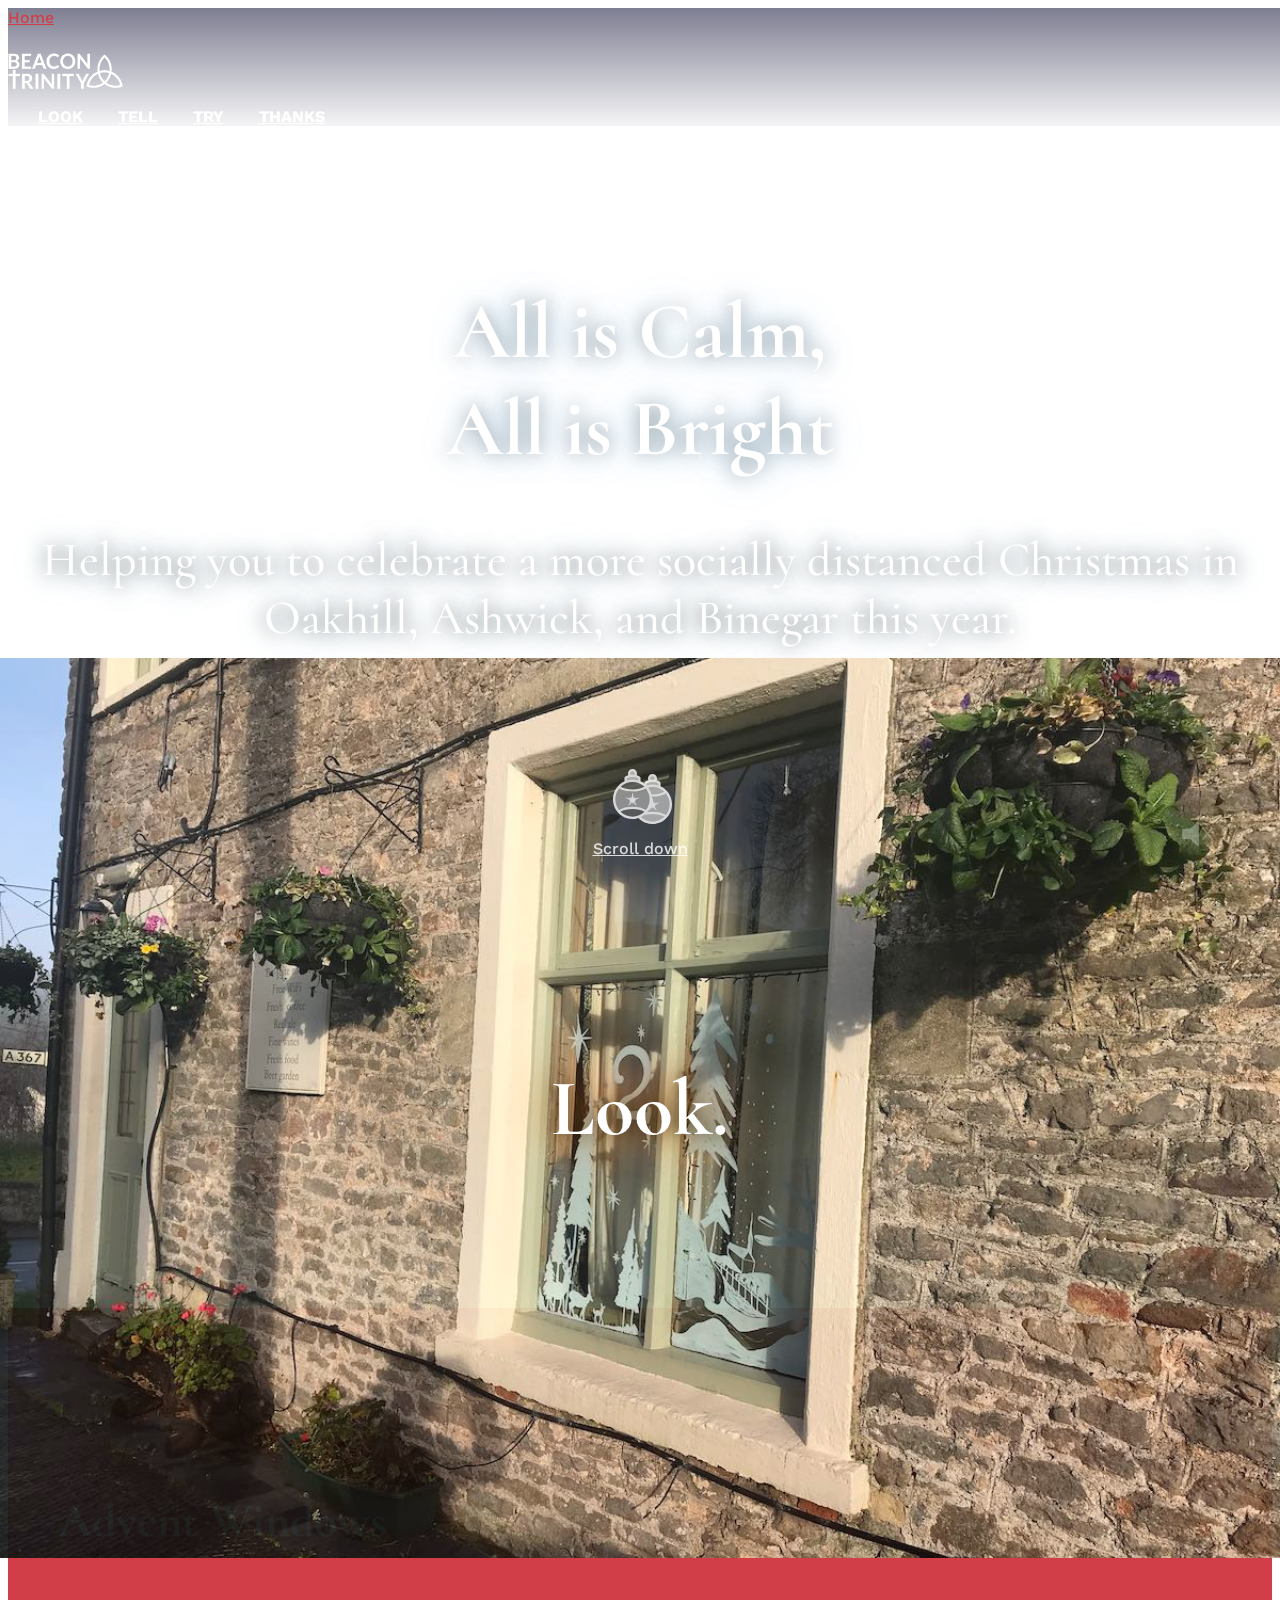
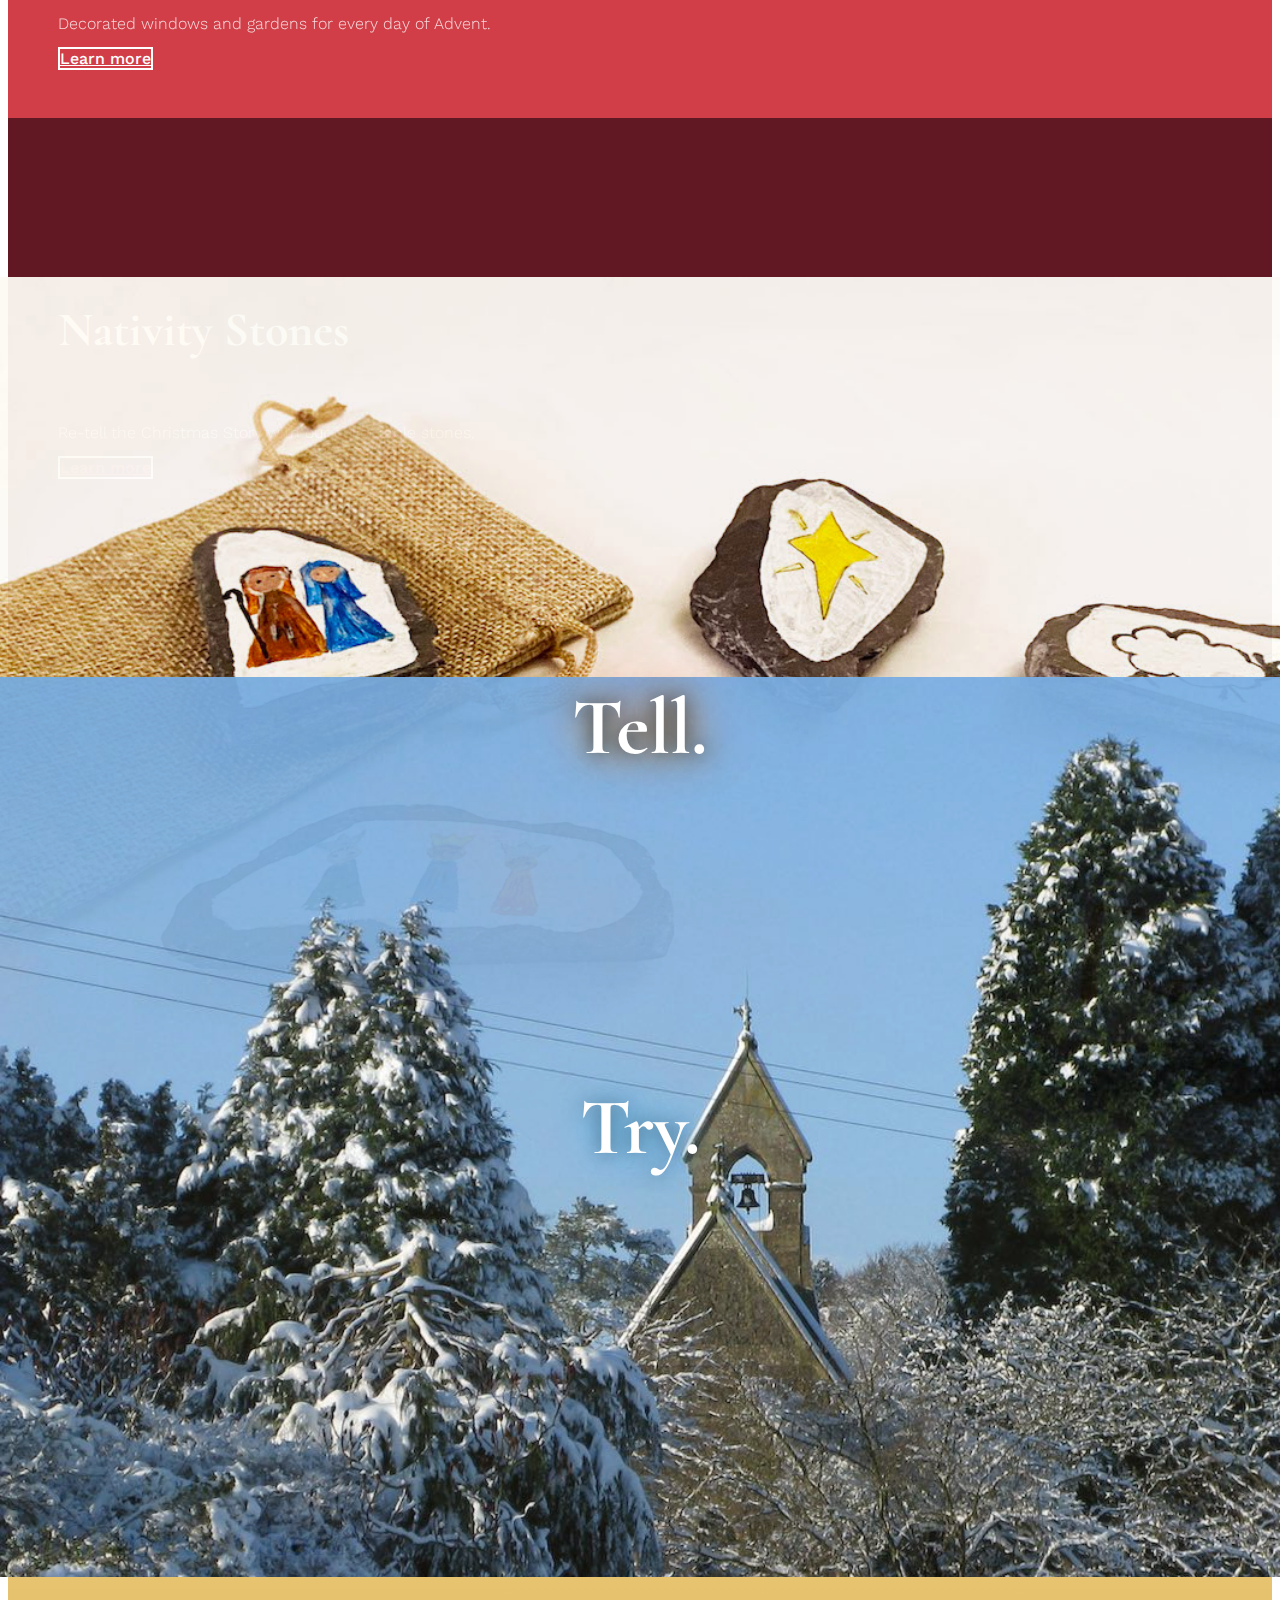
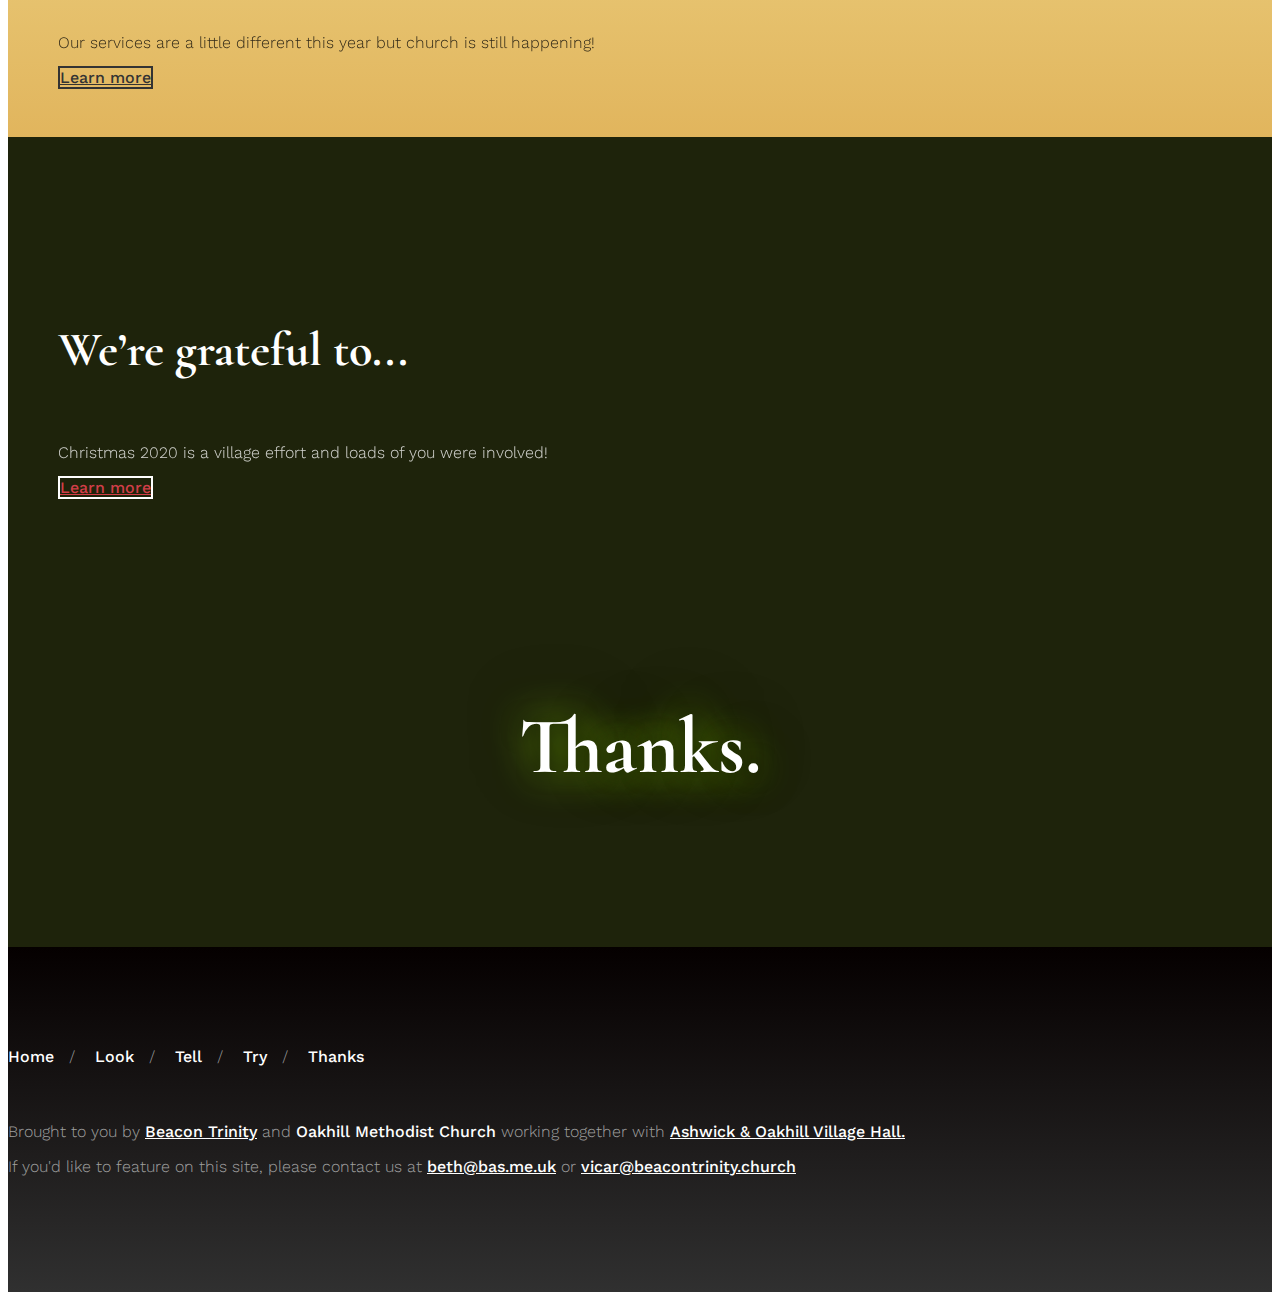
==== index.html @ f8e77109 "+ Add window 19" ====
<!DOCTYPE html>
<html>
<head>
<meta content='text/html; charset=UTF-8' http-equiv='Content-Type'>
<title>Oakhill Christmas</title>
<meta name="csrf-param" content="authenticity_token" />
<meta name="csrf-token" content="uAP+FHzEUBoNKn9sTWsViqZw1AI9IHbjHHja+MLQFDYduRTwlJ7bS8K7dOhGo9kpBgP/d7QxayOx9jPuuKrmFQ==" />

<link rel="shortcut icon" href="assets/favicon.ico">
<link rel="stylesheet" href="https://cdn.jsdelivr.net/npm/bootstrap@4.5.3/dist/css/bootstrap.min.css" integrity="sha384-TX8t27EcRE3e/ihU7zmQxVncDAy5uIKz4rEkgIXeMed4M0jlfIDPvg6uqKI2xXr2" crossorigin="anonymous">
<link rel="preconnect" href="https://fonts.gstatic.com">
<link href="https://fonts.googleapis.com/css2?family=Cormorant:wght@500;700" rel="stylesheet">
<link href="https://fonts.googleapis.com/css2?family=Work+Sans:wght@300;400;500;700" rel="stylesheet">
<meta name="viewport" content="width=device-width, initial-scale=1">
<link rel="stylesheet" media="all" href="assets/application.debug-95620c371dcebfc800fbf1a7ec0cdcf820e0d14f76e5cc3f74cae04fe5082d86.css" data-turbolinks-track="reload" />
<script src="packs/js/application-1e810f1179e7f2b15173.js" data-turbolinks-track="reload"></script>
</head>
<body class='d-flex flex-column'>
<header>
<div class='container'>
<nav class='navbar'>
<a class="home text-hide" href="index.html">Home</a>
<a class="" href="pages/look.html">Look</a>
<a class="" href="pages/tell.html">Tell</a>
<a class="" href="pages/try.html">Try</a>
<a class="" href="pages/thanks.html">Thanks</a>
</nav>
</div>
</header>
<main>
<div class='home'>
<div class='hero'>
<div class='video-wrapper'>
<video playsinline="playsinline" autoplay="autoplay" muted="muted" loop="loop">
<source src="assets/christmas.mp4" type="video/mp4">
</video>
</div>
<div class='icon-sound-toggle'></div>
<div class='container'>
<div class='content'>
<h1>All is Calm,<br/>All is Bright</h1>
<h2>Helping you to celebrate a more socially distanced Christmas in Oakhill, Ashwick, and Binegar this year.</h2>
</div>
</div>
<a class='icon-scroll-down' href='index.html#more'>Scroll down</a>
</div>
<section class='look' id='more'>
<div class='row'>
<div class='col-md-6 impact'>
<h1>Look.</h1>
</div>
<div class='col-md-6 info'>
<h4>Advent Windows</h4>
<p>
Decorated windows and gardens for every day of Advent.
</p>
<a class='btn btn-primary' href='pages/look.html'>Learn more</a>
</div>
</div>
</section>
<section class='tell'>
<div class='row'>
<div class='col-md-6 info'>
<h4>Nativity Stones</h4>
<p>
Re-tell the Christmas Story with our collectable stones.
</p>
<a class='btn btn-primary' href='pages/tell.html'>Learn more</a>
</div>
<div class='col-md-6 impact'>
<h1>Tell.</h1>
</div>
</div>
</section>
<section class='try'>
<div class='row'>
<div class='col-md-6 impact'>
<h1>Try.</h1>
</div>
<div class='col-md-6 info'>
<h4>Come to Church</h4>
<p>
Our services are a little different this year but church is still happening!
</p>
<a class='btn btn-primary' href='pages/try.html'>Learn more</a>
</div>
</div>
</section>
<section class='thanks'>
<div class='row'>
<div class='col-md-6 info'>
<h4>We’re grateful to...</h4>
<p>
Christmas 2020 is a village effort and loads of you were involved!
</p>
<a class='btn btn-primary' href='pages/thanks.html'>Learn more</a>
</div>
<div class='col-md-6 impact'>
<h1>Thanks.</h1>
</div>
</div>
</section>
</div>

</main>
<footer>
<div class='container'>
<ul>
<li><a href="index.html">Home</a></li>
<li><a href="pages/look.html">Look</a></li>
<li><a href="pages/tell.html">Tell</a></li>
<li><a href="pages/try.html">Try</a></li>
<li><a href="pages/thanks.html">Thanks</a></li>
</ul>
<p>
Brought to you by
<a href='https://www.beacontrinity.church/' target='_blank'>Beacon Trinity</a>
and
<strong>Oakhill Methodist Church</strong>
working together with
<a href='https://www.ashwickparish.org/amenities/ashwick-oakhill-village-hall/' target='_blank'>Ashwick &amp; Oakhill Village Hall.</a>
</p>
<p>
If you'd like to feature on this site, please contact us at
<a href='mailto:beth@bas.me.uk'>beth@bas.me.uk</a>
or
<a href='mailto:vicar@beacontrinity.church'>vicar@beacontrinity.church</a>
</p>
</div>
</footer>
</body>
</html>
---- assets/application.debug-95620c371dcebfc800fbf1a7ec0cdcf820e0d14f76e5cc3f74cae04fe5082d86.css ----
/* line 1, app/assets/stylesheets/components/footer.scss */
body > footer {
  background: linear-gradient(to bottom, #050000, #303030);
  padding: 100px 0;
}

/* line 5, app/assets/stylesheets/components/footer.scss */
body > footer p {
  color: #a0a0a0;
}

/* line 9, app/assets/stylesheets/components/footer.scss */
body > footer a,
body > footer strong {
  color: #fff;
  font-weight: 500;
}

/* line 14, app/assets/stylesheets/components/footer.scss */
body > footer a {
  transition: all 0.3s;
  padding-bottom: 2px;
  border-bottom: 2px solid transparent;
}

/* line 19, app/assets/stylesheets/components/footer.scss */
body > footer a:hover {
  color: #d13e48;
  text-decoration: none;
  border-bottom: 2px solid #d13e48;
}

/* line 26, app/assets/stylesheets/components/footer.scss */
body > footer ul {
  list-style-type: none;
  margin: 0 0 3em 0;
  padding: 0;
}

/* line 30, app/assets/stylesheets/components/footer.scss */
body > footer ul li {
  margin-bottom: 0.5em;
  display: inline-block;
}

/* line 34, app/assets/stylesheets/components/footer.scss */
body > footer ul li:after {
  content: "/";
  padding: 0 15px;
  color: #999;
}

@media only screen and (max-width: 480px) {
  /* line 34, app/assets/stylesheets/components/footer.scss */
  body > footer ul li:after {
    padding-right: 10px;
  }
}

/* line 42, app/assets/stylesheets/components/footer.scss */
body > footer ul li:last-child:after {
  display: none;
}

/* line 46, app/assets/stylesheets/components/footer.scss */
body > footer ul a {
  text-decoration: none;
}
/* line 1, app/assets/stylesheets/components/header.scss */
body > header {
  background: linear-gradient(to bottom, rgba(0, 0, 40, 0.5), rgba(0, 0, 40, 0.04));
  position: fixed;
  width: 100%;
  z-index: 10;
  box-shadow: 0 0 18px -5px rgba(255, 255, 255, 0.4);
}

/* line 8, app/assets/stylesheets/components/header.scss */
body > header .navbar {
  justify-content: flex-end;
}

/* line 11, app/assets/stylesheets/components/header.scss */
body > header .navbar .home {
  position: relative;
  width: 330px;
  height: 80px;
  margin-right: auto;
  background: url(icon_oakhillmethodist-43dc48744e11cd020ca4bc5d33fd8fbf3ee0c65a6393730b278d8ad0dd8c7bb1.svg) 150px 26px no-repeat;
  background-size: 100px;
}

/* line 19, app/assets/stylesheets/components/header.scss */
body > header .navbar .home:after {
  content: "";
  display: block;
  width: 150px;
  height: 80px;
  background: url(beaconlogo-e38c79e19890d33f6c426a3efb6bc62dceaf33c90a90537043b60886504a97bd.png) 0 20px no-repeat;
  background-size: 115px;
}

/* line 29, app/assets/stylesheets/components/header.scss */
body > header .navbar a:not(:first-child) {
  color: #fff;
  margin-left: 30px;
  font-weight: bold;
  text-transform: uppercase;
  padding-bottom: 5px;
  border-bottom: 5px solid transparent;
}

/* line 37, app/assets/stylesheets/components/header.scss */
body > header .navbar a:not(:first-child):hover {
  border-bottom: 5px solid rgba(255, 255, 255, 0.5);
}

/* line 41, app/assets/stylesheets/components/header.scss */
body > header .navbar a.active:not(:first-child) {
  border-bottom: 5px solid #fff;
}

@media only screen and (max-width: 900px) {
  /* line 48, app/assets/stylesheets/components/header.scss */
  body > header .navbar {
    max-width: 500px;
    margin: 0 auto;
    justify-content: space-between;
    padding-bottom: 0;
  }
  /* line 53, app/assets/stylesheets/components/header.scss */
  body > header .navbar .home {
    height: 33px;
    width: 100%;
    background-size: 80px;
    background-position: 100% 0;
    overflow: hidden;
  }
  /* line 60, app/assets/stylesheets/components/header.scss */
  body > header .navbar .home:after {
    background-position: 0 0;
    background-size: 80px;
    height: 80px;
  }
  /* line 66, app/assets/stylesheets/components/header.scss */
  body > header .navbar a:not(:first-child) {
    margin: 0;
  }
}
/* line 1, app/assets/stylesheets/fonts.scss */
body {
  font-family: 'Work Sans', sans-serif;
  font-weight: 300;
}

/* line 6, app/assets/stylesheets/fonts.scss */
h1, h2 {
  font-family: 'Cormorant', serif;
}

/* line 9, app/assets/stylesheets/fonts.scss */
h1 {
  font-weight: 700;
}

/* line 12, app/assets/stylesheets/fonts.scss */
h2 {
  font-weight: 500;
}

/* line 16, app/assets/stylesheets/fonts.scss */
.intro {
  font-family: 'Cormorant', serif;
}
/* line 2, app/assets/stylesheets/home.scss */
.home .hero {
  position: relative;
  width: 100%;
  height: 100vh;
  background-size: cover;
  overflow: hidden;
  display: flex;
  align-items: center;
  justify-content: center;
}

/* line 9, app/assets/stylesheets/home.scss */
.home .hero .video-wrapper {
  position: absolute;
  top: -50%;
  left: -50%;
  width: 200%;
  height: 200%;
}

/* line 17, app/assets/stylesheets/home.scss */
.home .hero video {
  position: absolute;
  top: 0;
  bottom: 0;
  right: 0;
  left: 0;
  margin: auto;
  min-height: 50%;
  min-width: 50%;
}

/* line 28, app/assets/stylesheets/home.scss */
.home .hero .icon-sound-toggle {
  position: absolute;
  background: url(mute-5364257e67708235a60851506d0bcd4e90c3517e6573437192e24908f490df92.svg) center center no-repeat;
  background-size: 35px;
  bottom: 50px;
  right: 50px;
  width: 50px;
  height: 50px;
  z-index: 1;
  cursor: pointer;
  opacity: 0.3;
  transition: all 0.3s;
}

/* line 42, app/assets/stylesheets/home.scss */
.home .hero .icon-sound-toggle:hover {
  opacity: 1;
}

@media only screen and (max-width: 900px) {
  /* line 28, app/assets/stylesheets/home.scss */
  .home .hero .icon-sound-toggle {
    bottom: 20px;
    right: 20px;
  }
}

/* line 51, app/assets/stylesheets/home.scss */
.home .hero .icon-sound-toggle.toggled {
  background-image: url(unmute-4823989c4f6d94ce5e6e7224c97d3f8c1c29c42629deff370bf113ebb94c9598.svg);
}

/* line 56, app/assets/stylesheets/home.scss */
.home .hero h1 {
  text-shadow: 0 0 20px rgba(0, 0, 0, 0.4), 0 0 40px rgba(0, 170, 255, 0.3), 0 -5px 50px rgba(255, 255, 255, 0.4);
}

/* line 60, app/assets/stylesheets/home.scss */
.home .hero h2 {
  opacity: 0.8;
  text-shadow: 0 0 20px rgba(0, 0, 0, 0.8), 0 0 40px rgba(0, 204, 255, 0.3), 0 -5px 50px rgba(255, 255, 255, 0.7);
}

/* line 69, app/assets/stylesheets/home.scss */
.home .hero .content {
  text-align: center;
  color: #fff;
}

/* line 74, app/assets/stylesheets/home.scss */
.home .hero .content {
  position: relative;
  z-index: 1;
}

/* line 83, app/assets/stylesheets/home.scss */
.home section .row {
  margin: 0;
}

/* line 87, app/assets/stylesheets/home.scss */
.home section .info {
  padding: 50px;
  padding-top: 120px;
}

/* line 91, app/assets/stylesheets/home.scss */
.home section .info h4 {
  font-family: 'Cormorant', serif;
  font-size: 3em;
}

/* line 95, app/assets/stylesheets/home.scss */
.home section .info h4 + p {
  opacity: 0.8;
}

/* line 99, app/assets/stylesheets/home.scss */
.home section .info .btn.btn-primary {
  background: 0;
  border-radius: 0;
}

/* line 105, app/assets/stylesheets/home.scss */
.home section .impact {
  display: flex;
  align-items: center;
  justify-content: center;
  min-height: 400px;
  overflow: hidden;
}

/* line 111, app/assets/stylesheets/home.scss */
.home section .impact h1 {
  text-align: center;
  font-size: 5em;
  color: #fff;
}

/* line 119, app/assets/stylesheets/home.scss */
.home section .impact:after {
  content: "";
  position: absolute;
  width: 100%;
  height: 100%;
  z-index: 0;
  transition: all 0.3s;
  opacity: 0.95;
}

/* line 129, app/assets/stylesheets/home.scss */
.home section .impact h1 {
  z-index: 1;
}

/* line 134, app/assets/stylesheets/home.scss */
.home section .impact:hover:after {
  opacity: 1;
  transform: scale(1.1);
}

/* line 143, app/assets/stylesheets/home.scss */
.home section.look .impact h1 {
  position: relative;
  padding: 3px 20px;
  color: #fff;
  text-shadow: 0 0 20px rgba(0, 0, 0, 0.8), 0 0 40px rgba(255, 170, 0, 0.7), 0 -10px 60px rgba(255, 0, 0, 0.5);
}

/* line 149, app/assets/stylesheets/home.scss */
.home section.look .impact:after {
  background: url(inn-af0397984b1eef94d970d83a034405617fbc940282250bea3e0398dc1735a48a.jpg) center center no-repeat;
  background-size: cover;
}

/* line 154, app/assets/stylesheets/home.scss */
.home section.look .info {
  background: #d13e48;
  color: #fff;
}

/* line 158, app/assets/stylesheets/home.scss */
.home section.look .info .btn.btn-primary {
  border: 2px solid #fff;
  color: #fff;
}

/* line 162, app/assets/stylesheets/home.scss */
.home section.look .info .btn.btn-primary:hover {
  background: #fff;
  color: #d13e48;
}

/* line 170, app/assets/stylesheets/home.scss */
.home section.listen .impact {
  background: #5bb69b;
}

/* line 174, app/assets/stylesheets/home.scss */
.home section.tell {
  background: #611823;
}

/* line 176, app/assets/stylesheets/home.scss */
.home section.tell .info {
  color: #fff;
}

/* line 179, app/assets/stylesheets/home.scss */
.home section.tell .info .btn.btn-primary {
  border: 2px solid #fff;
}

/* line 182, app/assets/stylesheets/home.scss */
.home section.tell .info .btn.btn-primary:hover {
  background: #fff;
  color: #611823;
}

/* line 189, app/assets/stylesheets/home.scss */
.home section.tell .impact h1 {
  position: relative;
  padding: 3px 20px;
  color: #fff;
  text-shadow: 0 0 20px rgba(0, 0, 0, 0.8), 0 0 40px rgba(255, 170, 0, 0.9), 0 -10px 60px rgba(255, 0, 0, 0.5);
}

/* line 196, app/assets/stylesheets/home.scss */
.home section.tell .impact:after {
  background: url(stones-a16f5ca0428bad495930660373cde389840c7b347da2ea97ac5925d01a12a84e.jpg) center center no-repeat;
  background-size: cover;
}

/* line 202, app/assets/stylesheets/home.scss */
.home section.try {
  background: linear-gradient(to bottom, rgba(255, 255, 0, 0.25), #e1b55d);
}

/* line 205, app/assets/stylesheets/home.scss */
.home section.try .info .btn.btn-primary {
  border: 2px solid #333;
  color: #333;
}

/* line 209, app/assets/stylesheets/home.scss */
.home section.try .info .btn.btn-primary:hover {
  background: #333;
  color: #e1b55d;
}

/* line 216, app/assets/stylesheets/home.scss */
.home section.try .impact h1 {
  color: #fff;
  text-shadow: 0 0 20px rgba(0, 0, 0, 0.5), 0 0 40px rgba(0, 170, 255, 0.9), 0 -5px 50px rgba(255, 255, 255, 0.5);
}

/* line 221, app/assets/stylesheets/home.scss */
.home section.try .impact:after {
  background: url(church-6425b57138271208161d36c61315ac30e8aad0b478ad765550b19cc72e7b0490.jpg) center center;
  background-size: cover;
}

/* line 227, app/assets/stylesheets/home.scss */
.home section.thanks {
  background: #1e230b;
}

/* line 230, app/assets/stylesheets/home.scss */
.home section.thanks .info {
  color: #fff;
}

/* line 232, app/assets/stylesheets/home.scss */
.home section.thanks .info .btn.btn-primary {
  border: 2px solid #fff;
}

/* line 235, app/assets/stylesheets/home.scss */
.home section.thanks .info .btn.btn-primary:hover {
  background: #fff;
  color: #1e230b;
}

/* line 242, app/assets/stylesheets/home.scss */
.home section.thanks .impact h1 {
  text-shadow: 0 0 20px rgba(0, 0, 0, 0.8), 0 0 40px rgba(170, 255, 0, 0.9), 0 -10px 60px rgba(30, 35, 11, 0.5);
}

/* line 246, app/assets/stylesheets/home.scss */
.home section.thanks .impact:after {
  background: url("https://images.unsplash.com/photo-1487530903081-59e0e3331512?ixlib=rb-1.2.1&ixid=eyJhcHBfaWQiOjEyMDd9&auto=format&fit=crop&w=933&q=80") center center no-repeat;
  background-size: cover;
}

@media only screen and (max-width: 480px) {
  /* line 254, app/assets/stylesheets/home.scss */
  .home section .info {
    padding: 20px;
  }
  /* line 257, app/assets/stylesheets/home.scss */
  .home section .info h4 {
    font-size: 2.5em;
  }
  /* line 261, app/assets/stylesheets/home.scss */
  .home section:nth-child(odd) .row {
    flex-direction: column-reverse;
  }
}
/* line 1, app/assets/stylesheets/layout.scss */
html,
body {
  height: 100%;
}

/* line 6, app/assets/stylesheets/layout.scss */
main {
  flex: 1 0 auto;
}

/* line 10, app/assets/stylesheets/layout.scss */
main + footer {
  flex-shrink: 0;
}

/* line 14, app/assets/stylesheets/layout.scss */
a {
  font-weight: 500;
  transition: all 0.3s;
  color: #d13e48;
}

/* line 19, app/assets/stylesheets/layout.scss */
a:hover {
  text-decoration: none;
  color: #882128;
}

@keyframes swing-l {
  0% {
    transform: rotate(10deg);
  }
  100% {
    transform: rotate(-10deg);
  }
}

@keyframes swing-l-more {
  0% {
    transform: rotate(20deg);
  }
  100% {
    transform: rotate(-20deg);
  }
}

@keyframes swing-r {
  0% {
    transform: rotate(-7deg);
  }
  100% {
    transform: rotate(13deg);
  }
}

@keyframes swing-r-more {
  0% {
    transform: rotate(-22deg);
  }
  100% {
    transform: rotate(16deg);
  }
}

/* line 45, app/assets/stylesheets/layout.scss */
.hero .icon-scroll-down {
  position: absolute;
  bottom: 50px;
  z-index: 5;
  padding-top: 70px;
  background-size: 45px;
  color: #fff;
  opacity: 0.8;
  transition: all 0.3s;
}

@media only screen and (max-width: 900px) {
  /* line 45, app/assets/stylesheets/layout.scss */
  .hero .icon-scroll-down {
    bottom: 75px;
  }
  /* line 57, app/assets/stylesheets/layout.scss */
  .hero .icon-scroll-down:after, .hero .icon-scroll-down:before {
    filter: grayscale(0%) !important;
  }
}

/* line 63, app/assets/stylesheets/layout.scss */
.hero .icon-scroll-down.is-hidden {
  opacity: 0;
}

/* line 67, app/assets/stylesheets/layout.scss */
.hero .icon-scroll-down:after, .hero .icon-scroll-down:before {
  filter: grayscale(100%);
  content: "";
  position: absolute;
  margin: auto;
  background: url(icon-bauble-c74b6bd36fc8f749e2b6cc3a5aa9ce2656e7539fed08ed22da3c0b937011b143.svg) center 0 no-repeat;
  transition: all 0.3s;
}

/* line 76, app/assets/stylesheets/layout.scss */
.hero .icon-scroll-down:after {
  top: 0;
  left: -15px;
  right: 0;
  width: 50px;
  height: 50px;
  background: url(icon-bauble-2-1a70179ba38b080290d1f4f4d1af831363b77a4c921c16d9c92899f4abea5eae.svg) center 0 no-repeat;
  animation: swing-l ease-in-out 1s infinite alternate;
}

/* line 86, app/assets/stylesheets/layout.scss */
.hero .icon-scroll-down:before {
  top: 5px;
  left: 25px;
  right: 0;
  width: 50px;
  height: 50px;
  animation: swing-r ease-in-out 0.8s infinite alternate;
}

/* line 95, app/assets/stylesheets/layout.scss */
.hero .icon-scroll-down:hover {
  opacity: 1;
  text-decoration: none;
  background-position: center 5px;
}

/* line 100, app/assets/stylesheets/layout.scss */
.hero .icon-scroll-down:hover:before, .hero .icon-scroll-down:hover:after {
  filter: grayscale(0%);
}

/* line 104, app/assets/stylesheets/layout.scss */
.hero .icon-scroll-down:hover:after {
  animation: swing-l-more ease-in-out 0.7s infinite alternate;
}

/* line 107, app/assets/stylesheets/layout.scss */
.hero .icon-scroll-down:hover:before {
  filter: grayscale(0%);
  animation: swing-r-more ease-in-out 0.6s infinite alternate;
}

/* line 116, app/assets/stylesheets/layout.scss */
.hero h1 {
  font-size: 5em;
}

/* line 119, app/assets/stylesheets/layout.scss */
.hero h2 {
  font-size: 3em;
}

@media only screen and (max-width: 900px) {
  /* line 124, app/assets/stylesheets/layout.scss */
  .hero h1 {
    font-size: 2.4em;
  }
  /* line 127, app/assets/stylesheets/layout.scss */
  .hero h2 {
    font-size: 1.6em;
  }
}

/* line 134, app/assets/stylesheets/layout.scss */
div:not(.home) .hero .icon-scroll-down {
  transform: translate(-50px);
}

@media only screen and (max-width: 480px) {
  /* line 133, app/assets/stylesheets/layout.scss */
  div:not(.home) .hero {
    border: none;
  }
}

/* line 143, app/assets/stylesheets/layout.scss */
div:not(.home) .hero .content h1, div:not(.home) .hero .content h2 {
  position: relative;
  left: -50px;
  max-width: 630px;
  margin-left: auto;
  margin-right: auto;
  line-height: 1em;
}

/* line 151, app/assets/stylesheets/layout.scss */
div:not(.home) .hero .content h1 {
  margin-bottom: 20px;
}

@media only screen and (max-width: 480px) {
  /* line 157, app/assets/stylesheets/layout.scss */
  div:not(.home) .hero .content h1, div:not(.home) .hero .content h2 {
    left: 0;
  }
  /* line 161, app/assets/stylesheets/layout.scss */
  div:not(.home) .hero .icon-scroll-down {
    transform: translate(0);
  }
}

/* line 167, app/assets/stylesheets/layout.scss */
.outro {
  border-top: 1px solid #e1e2e3;
  margin-top: 50px;
  padding-top: 50px;
}

/* line 172, app/assets/stylesheets/layout.scss */
.outro p:first-child {
  color: #5bb69b;
  font-family: "Cormorant", serif;
  font-size: 1.3em;
}

@media only screen and (max-width: 480px) {
  /* line 172, app/assets/stylesheets/layout.scss */
  .outro p:first-child {
    line-height: 1.2em;
  }
}

/* line 180, app/assets/stylesheets/layout.scss */
.outro strong {
  margin-left: 1em;
  color: #999;
}

@media only screen and (max-width: 480px) {
  /* line 180, app/assets/stylesheets/layout.scss */
  .outro strong {
    margin-left: 0;
  }
}

/* line 189, app/assets/stylesheets/layout.scss */
.btn.btn-primary:active,
.btn.btn-primary:focus {
  box-shadow: none !important;
}
/* line 2, app/assets/stylesheets/pages/listen.scss */
.listen .hero {
  position: relative;
  width: 100%;
  height: 100vh;
  background: url(advent-f8c046c4b3b3cb5c972d189210a047eb3d3b80bf3f8e6a92f08a7a9ff1e817b8.jpg) center center;
  background-size: cover;
  display: flex;
  align-items: center;
  justify-content: center;
  border-left: 80px solid #d13e48;
}

/* line 9, app/assets/stylesheets/pages/listen.scss */
.listen .hero:after {
  content: "";
  position: absolute;
  top: 0;
  width: 100%;
  height: 100%;
  z-index: 0;
}

/* line 18, app/assets/stylesheets/pages/listen.scss */
.listen .hero h1 {
  color: #fff;
  text-shadow: 0 0 30px rgba(0, 0, 0, 0.4), 0 0 40px rgba(51, 51, 51, 0.3), 0 -5px 50px rgba(255, 255, 255, 0.4);
}

/* line 23, app/assets/stylesheets/pages/listen.scss */
.listen .hero h2 {
  color: #fff;
  opacity: 0.9;
  text-shadow: 0 0 30px rgba(51, 51, 51, 0.8), 0 0 20px rgba(51, 51, 51, 0.7), 0 -5px 50px rgba(51, 51, 51, 0.8);
}

/* line 29, app/assets/stylesheets/pages/listen.scss */
.listen .hero .content {
  position: relative;
  z-index: 2;
}

/* line 38, app/assets/stylesheets/pages/listen.scss */
.listen .hero .content {
  text-align: center;
  color: #fff;
}

/* line 46, app/assets/stylesheets/pages/listen.scss */
.listen main {
  margin: 2em 0;
}

/* line 49, app/assets/stylesheets/pages/listen.scss */
.listen main .intro {
  margin-top: 0.3em;
  margin-bottom: 2em;
  padding-bottom: 1.5em;
  border-bottom: 1px solid #e1e2e3;
  font-size: 1.6em;
  color: #5bb69b;
  line-height: 1.3em;
}

@media only screen and (max-width: 480px) {
  /* line 49, app/assets/stylesheets/pages/listen.scss */
  .listen main .intro {
    font-size: 1.5em;
  }
}

/* line 65, app/assets/stylesheets/pages/listen.scss */
.listen .window-wrapper:not(:last-child) {
  border-bottom: 1px solid #e1e2e3;
  margin-bottom: 50px;
  padding-bottom: 100px;
}

/* line 71, app/assets/stylesheets/pages/listen.scss */
.listen .window-wrapper .heading h3 {
  margin: 0 0 30px 0;
  text-align: center;
  font-size: 4em;
  font-family: 'Cormorant', serif;
  color: #aaa;
}

/* line 78, app/assets/stylesheets/pages/listen.scss */
.listen .window-wrapper .heading h3 span {
  color: #333;
  font-weight: bold;
  font-size: 1.3em;
}

@media only screen and (max-width: 480px) {
  /* line 71, app/assets/stylesheets/pages/listen.scss */
  .listen .window-wrapper .heading h3 {
    font-size: 2.5em;
  }
}

/* line 88, app/assets/stylesheets/pages/listen.scss */
.listen .window-wrapper .window img {
  width: 100%;
  box-shadow: 2px 8px 26px -3px rgba(1, 2, 3, 0.35);
  border: 1px solid #fff;
}

/* line 94, app/assets/stylesheets/pages/listen.scss */
.listen .window-wrapper h4 {
  font-size: 0.9em;
  text-transform: uppercase;
  color: #999;
}

@media only screen and (max-width: 480px) {
  /* line 94, app/assets/stylesheets/pages/listen.scss */
  .listen .window-wrapper h4 {
    margin: 1.5em 0 1em 0;
    text-align: center;
  }
}

/* line 105, app/assets/stylesheets/pages/listen.scss */
.listen .window-wrapper .map-container {
  position: relative;
}

/* line 108, app/assets/stylesheets/pages/listen.scss */
.listen .window-wrapper .map {
  width: 400px;
  max-width: 100%;
  height: 400px;
  background: url(map-ba9a6480f7d1e0ce6f76355fe6028b9e540e952e35bb36fc25d134a0bbd153af.png) no-repeat;
  opacity: 0.7;
}

/* line 115, app/assets/stylesheets/pages/listen.scss */
.listen .window-wrapper .map.alt-2 {
  background: url(map-2-30facab33d004361e59f6d586951c5228072be3353452ef615967b3df1aa88df.png) no-repeat;
}

/* line 119, app/assets/stylesheets/pages/listen.scss */
.listen .window-wrapper .pin {
  position: absolute;
  z-index: 10;
  width: 30px;
  height: 39px;
  top: 0;
  left: 0;
  background: url(icon-pin-cae693b6d0817ebfaef23eaa1c13ecbae2c4553590ed1039b0511aabb73162bb.svg) 0 0 no-repeat;
}
/* line 2, app/assets/stylesheets/pages/look.scss */
.look .hero {
  position: relative;
  width: 100%;
  height: 100vh;
  background: url(advent-f8c046c4b3b3cb5c972d189210a047eb3d3b80bf3f8e6a92f08a7a9ff1e817b8.jpg) center center;
  background-size: cover;
  display: flex;
  align-items: center;
  justify-content: center;
  border-left: 80px solid #d13e48;
}

/* line 9, app/assets/stylesheets/pages/look.scss */
.look .hero:after {
  content: "";
  position: absolute;
  top: 0;
  width: 100%;
  height: 100%;
  z-index: 0;
}

/* line 18, app/assets/stylesheets/pages/look.scss */
.look .hero h1 {
  color: #fff;
  text-shadow: 0 0 30px rgba(0, 0, 0, 0.4), 0 0 40px rgba(51, 51, 51, 0.3), 0 -5px 50px rgba(255, 255, 255, 0.4);
}

/* line 23, app/assets/stylesheets/pages/look.scss */
.look .hero h2 {
  color: #fff;
  opacity: 0.9;
  text-shadow: 0 0 30px rgba(51, 51, 51, 0.8), 0 0 20px rgba(51, 51, 51, 0.7), 0 -5px 50px rgba(51, 51, 51, 0.8);
}

/* line 29, app/assets/stylesheets/pages/look.scss */
.look .hero .content {
  position: relative;
  z-index: 2;
}

/* line 38, app/assets/stylesheets/pages/look.scss */
.look .hero .content {
  text-align: center;
  color: #fff;
}

/* line 46, app/assets/stylesheets/pages/look.scss */
.look main {
  margin: 2em 0;
}

/* line 49, app/assets/stylesheets/pages/look.scss */
.look main .intro {
  margin-top: 0.3em;
  margin-bottom: 2em;
  padding-bottom: 1.5em;
  border-bottom: 1px solid #e1e2e3;
  font-size: 1.6em;
  color: #5bb69b;
  line-height: 1.3em;
}

@media only screen and (max-width: 480px) {
  /* line 49, app/assets/stylesheets/pages/look.scss */
  .look main .intro {
    font-size: 1.5em;
  }
}

/* line 65, app/assets/stylesheets/pages/look.scss */
.look .window-wrapper:not(:last-child) {
  border-bottom: 1px solid #e1e2e3;
  margin-bottom: 50px;
  padding-bottom: 100px;
}

/* line 71, app/assets/stylesheets/pages/look.scss */
.look .window-wrapper .heading h3 {
  margin: 0 0 30px 0;
  text-align: center;
  font-size: 4em;
  font-family: 'Cormorant', serif;
  color: #aaa;
}

/* line 78, app/assets/stylesheets/pages/look.scss */
.look .window-wrapper .heading h3 span {
  color: #333;
  font-weight: bold;
  font-size: 1.3em;
}

@media only screen and (max-width: 480px) {
  /* line 71, app/assets/stylesheets/pages/look.scss */
  .look .window-wrapper .heading h3 {
    font-size: 2.5em;
  }
}

/* line 88, app/assets/stylesheets/pages/look.scss */
.look .window-wrapper .window img {
  width: 100%;
  box-shadow: 2px 8px 26px -3px rgba(1, 2, 3, 0.35);
  border: 1px solid #fff;
}

/* line 94, app/assets/stylesheets/pages/look.scss */
.look .window-wrapper h4 {
  font-size: 0.9em;
  text-transform: uppercase;
  color: #999;
}

@media only screen and (max-width: 480px) {
  /* line 94, app/assets/stylesheets/pages/look.scss */
  .look .window-wrapper h4 {
    margin: 1.5em 0 1em 0;
    text-align: center;
  }
}

/* line 105, app/assets/stylesheets/pages/look.scss */
.look .window-wrapper .map-container {
  position: relative;
}

/* line 108, app/assets/stylesheets/pages/look.scss */
.look .window-wrapper .map {
  width: 400px;
  max-width: 100%;
  height: 400px;
  background: url(map-ba9a6480f7d1e0ce6f76355fe6028b9e540e952e35bb36fc25d134a0bbd153af.png) no-repeat;
  opacity: 0.7;
}

/* line 115, app/assets/stylesheets/pages/look.scss */
.look .window-wrapper .map.alt-2 {
  background: url(map-2-30facab33d004361e59f6d586951c5228072be3353452ef615967b3df1aa88df.png) no-repeat;
}

/* line 119, app/assets/stylesheets/pages/look.scss */
.look .window-wrapper .pin {
  position: absolute;
  z-index: 10;
  width: 30px;
  height: 39px;
  top: 0;
  left: 0;
  background: url(icon-pin-cae693b6d0817ebfaef23eaa1c13ecbae2c4553590ed1039b0511aabb73162bb.svg) 0 0 no-repeat;
}
/* line 2, app/assets/stylesheets/pages/tell.scss */
.tell .hero {
  position: relative;
  width: 100%;
  height: 100vh;
  background: url(stones-a16f5ca0428bad495930660373cde389840c7b347da2ea97ac5925d01a12a84e.jpg) center center;
  background-size: cover;
  display: flex;
  align-items: center;
  justify-content: center;
  border-left: 80px solid #611823;
}

/* line 9, app/assets/stylesheets/pages/tell.scss */
.tell .hero h1, .tell .hero h2 {
  text-shadow: 0 0 20px rgba(0, 0, 0, 0.8), 0 0 40px rgba(255, 170, 0, 0.9), 0 -10px 60px rgba(255, 0, 0, 0.5);
}

/* line 17, app/assets/stylesheets/pages/tell.scss */
.tell .hero .content {
  text-align: center;
  color: #fff;
}

/* line 24, app/assets/stylesheets/pages/tell.scss */
.tell .hero a.icon-scroll-down {
  color: #333;
}

/* line 29, app/assets/stylesheets/pages/tell.scss */
.tell main {
  margin: 2em 0;
}

/* line 32, app/assets/stylesheets/pages/tell.scss */
.tell main .intro {
  margin-top: 0.3em;
  margin-bottom: 2em;
  padding-bottom: 1.5em;
  border-bottom: 1px solid #e1e2e3;
  font-size: 2em;
  color: #5bb69b;
  line-height: 1.3em;
}

/* line 42, app/assets/stylesheets/pages/tell.scss */
.tell main .main-content {
  padding-right: 80px;
}

@media only screen and (max-width: 480px) {
  /* line 42, app/assets/stylesheets/pages/tell.scss */
  .tell main .main-content {
    padding-right: 15px;
  }
}

/* line 49, app/assets/stylesheets/pages/tell.scss */
.tell main p.note {
  position: relative;
  margin-top: 2em;
  color: #757473;
}

/* line 54, app/assets/stylesheets/pages/tell.scss */
.tell main p.note:before {
  display: block;
  content: "";
  width: 35%;
  margin-bottom: 1.6em;
  border-top: 1px solid #e1e2e3;
}

/* line 63, app/assets/stylesheets/pages/tell.scss */
.tell main .map-section {
  margin-top: 3em;
  margin-bottom: 3em;
}

/* line 67, app/assets/stylesheets/pages/tell.scss */
.tell main .map-section p {
  font-family: 'Cormorant', serif;
  color: #5bb69b;
  font-size: 2em;
  line-height: 1.3em;
}

/* line 74, app/assets/stylesheets/pages/tell.scss */
.tell main .map-section .map-container {
  position: relative;
}

/* line 77, app/assets/stylesheets/pages/tell.scss */
.tell main .map-section .map {
  width: 100%;
  max-width: 100%;
  height: 500px;
  margin-top: 2em;
  margin-bottom: 2em;
  background: url(map-ba9a6480f7d1e0ce6f76355fe6028b9e540e952e35bb36fc25d134a0bbd153af.png) no-repeat;
  opacity: 0.7;
  background-position: -1575px -507px;
}

/* line 87, app/assets/stylesheets/pages/tell.scss */
.tell main .map-section .pin {
  position: absolute;
  z-index: 10;
  width: 150px;
  height: 39px;
  top: 0;
  left: 0;
  background: url(icon-pin-cae693b6d0817ebfaef23eaa1c13ecbae2c4553590ed1039b0511aabb73162bb.svg) 0 0 no-repeat;
  padding-left: 25px;
  font-weight: bold;
  line-height: 40px;
}

/* line 99, app/assets/stylesheets/pages/tell.scss */
.tell main .map-section .pin.pin-1 {
  top: 230px;
  left: 240px;
}

/* line 103, app/assets/stylesheets/pages/tell.scss */
.tell main .map-section .pin.pin-2 {
  top: 130px;
  left: 580px;
}

/* line 107, app/assets/stylesheets/pages/tell.scss */
.tell main .map-section .pin.pin-3 {
  top: 255px;
  left: 560px;
}

/* line 111, app/assets/stylesheets/pages/tell.scss */
.tell main .map-section .pin.pin-4 {
  top: 335px;
  left: 520px;
}

/* line 115, app/assets/stylesheets/pages/tell.scss */
.tell main .map-section .pin.pin-5 {
  top: 285px;
  left: 600px;
}

/* line 122, app/assets/stylesheets/pages/tell.scss */
.tell main img {
  max-width: 100%;
}

/* line 126, app/assets/stylesheets/pages/tell.scss */
.tell main figcaption {
  padding-top: 10px;
  color: #757473;
}

@media only screen and (max-width: 480px) {
  /* line 126, app/assets/stylesheets/pages/tell.scss */
  .tell main figcaption {
    text-align: center;
  }
}

/* line 134, app/assets/stylesheets/pages/tell.scss */
.tell main .smaller-image {
  padding: 50px;
}

/* line 136, app/assets/stylesheets/pages/tell.scss */
.tell main .smaller-image img {
  box-shadow: 2px 8px 26px -3px rgba(1, 2, 3, 0.35);
  border: 1px solid #fff;
}

@media only screen and (max-width: 480px) {
  /* line 134, app/assets/stylesheets/pages/tell.scss */
  .tell main .smaller-image {
    padding: 20px;
  }
}
/* line 2, app/assets/stylesheets/pages/thanks.scss */
.thanks .hero {
  position: relative;
  width: 100%;
  height: 100vh;
  background: url("https://images.unsplash.com/photo-1487530903081-59e0e3331512?ixlib=rb-1.2.1&ixid=eyJhcHBfaWQiOjEyMDd9&auto=format&fit=crop&w=933&q=80") center center no-repeat;
  background-size: cover;
  display: flex;
  align-items: center;
  justify-content: center;
  border-left: 80px solid #1e230b;
}

/* line 9, app/assets/stylesheets/pages/thanks.scss */
.thanks .hero h1, .thanks .hero h2 {
  text-shadow: 0 0 20px rgba(0, 0, 0, 0.8), 0 0 40px rgba(51, 51, 51, 0.9), 0 -10px 60px rgba(85, 85, 85, 0.5);
}

/* line 17, app/assets/stylesheets/pages/thanks.scss */
.thanks .hero .content {
  text-align: center;
  color: #fff;
}

/* line 25, app/assets/stylesheets/pages/thanks.scss */
.thanks main {
  margin: 2em 0;
}

/* line 28, app/assets/stylesheets/pages/thanks.scss */
.thanks main .intro {
  margin-top: 0.3em;
  margin-bottom: 2em;
  padding-bottom: 1.5em;
  border-bottom: 1px solid #e1e2e3;
  font-size: 2em;
  color: #5bb69b;
  line-height: 1.3em;
}

@media only screen and (max-width: 480px) {
  /* line 28, app/assets/stylesheets/pages/thanks.scss */
  .thanks main .intro {
    font-size: 1.5em;
  }
}

/* line 41, app/assets/stylesheets/pages/thanks.scss */
.thanks main h3 {
  font-family: 'Cormorant', serif;
  color: #757570;
  font-size: 2em;
}

/* line 47, app/assets/stylesheets/pages/thanks.scss */
.thanks main ul {
  margin-top: 2em;
  margin-bottom: 3em;
  padding: 0 0 0 20px;
}

/* line 53, app/assets/stylesheets/pages/thanks.scss */
.thanks main li {
  margin-bottom: 1em;
}
/* line 2, app/assets/stylesheets/pages/try.scss */
.try .hero {
  position: relative;
  width: 100%;
  height: 100vh;
  background: url(church-6425b57138271208161d36c61315ac30e8aad0b478ad765550b19cc72e7b0490.jpg) center center;
  background-size: cover;
  display: flex;
  align-items: center;
  justify-content: center;
  border-left: 80px solid #e1b55d;
}

/* line 9, app/assets/stylesheets/pages/try.scss */
.try .hero:after {
  content: "";
  position: absolute;
  top: 0;
  width: 100%;
  height: 100%;
  background: linear-gradient(270deg, rgba(0, 0, 0, 0.01), rgba(0, 0, 18, 0.55));
  z-index: 0;
}

/* line 19, app/assets/stylesheets/pages/try.scss */
.try .hero h1 {
  text-shadow: 0 0 20px rgba(0, 0, 0, 0.4), 0 0 40px rgba(0, 170, 255, 0.8), 0 -5px 50px rgba(255, 255, 255, 0.4);
}

/* line 23, app/assets/stylesheets/pages/try.scss */
.try .hero h2 {
  opacity: 0.8;
  text-shadow: 0 0 20px rgba(0, 0, 0, 0.8), 0 0 40px rgba(0, 204, 255, 0.9), 0 -5px 50px rgba(255, 255, 255, 0.7);
}

/* line 28, app/assets/stylesheets/pages/try.scss */
.try .hero .content {
  position: relative;
  z-index: 2;
}

/* line 37, app/assets/stylesheets/pages/try.scss */
.try .hero .content {
  text-align: center;
  color: #fff;
}

/* line 45, app/assets/stylesheets/pages/try.scss */
.try main {
  margin: 2em 0;
}

/* line 48, app/assets/stylesheets/pages/try.scss */
.try main .intro {
  margin-top: 0.3em;
  margin-bottom: 1em;
  padding-bottom: 1em;
  border-bottom: 1px solid #e1e2e3;
  font-size: 3em;
  color: #5bb69b;
  line-height: 1.15em;
}

@media only screen and (max-width: 480px) {
  /* line 48, app/assets/stylesheets/pages/try.scss */
  .try main .intro {
    font-size: 2em;
  }
}

/* line 61, app/assets/stylesheets/pages/try.scss */
.try main .card {
  border: none;
  padding: 20px;
}

@media only screen and (max-width: 480px) {
  /* line 61, app/assets/stylesheets/pages/try.scss */
  .try main .card {
    padding: 0 0 40px 0;
  }
}

/* line 68, app/assets/stylesheets/pages/try.scss */
.try main .card h3 {
  margin-bottom: 0.75em;
  font-family: 'Cormorant', serif;
  color: #757570;
  font-size: 2em;
}

/* line 75, app/assets/stylesheets/pages/try.scss */
.try main .card.connecting {
  margin-top: 1.5em;
  border-top: 1px solid #e1e2e3;
  padding: 50px 0;
}

/* line 82, app/assets/stylesheets/pages/try.scss */
.try main .with-icon {
  padding-left: 33px;
  background: url(icon-calendar-3250dc920556dac4b75b79ad7b41ed14fc0e5aa9930a1b1b1f088455b08a2fad.svg) 0 center no-repeat;
  background-size: 26px;
}

/* line 88, app/assets/stylesheets/pages/try.scss */
.try main a.with-icon {
  min-height: 28px;
}

/* line 91, app/assets/stylesheets/pages/try.scss */
.try main a.with-icon span {
  padding-left: 33px;
  font-weight: 300;
  color: #212529;
  display: block;
}
/*
 * This is a manifest file that'll be compiled into application.css, which will include all the files
 * listed below.
 *
 * Any CSS and SCSS file within this directory, lib/assets/stylesheets, or any plugin's
 * vendor/assets/stylesheets directory can be referenced here using a relative path.
 *
 * You're free to add application-wide styles to this file and they'll appear at the bottom of the
 * compiled file so the styles you add here take precedence over styles defined in any other CSS/SCSS
 * files in this directory. Styles in this file should be added after the last require_* statement.
 * It is generally better to create a new file per style scope.
 *


 */

/*# sourceMappingURL=application.css-a40e8ae75d73255778a4c7c6bdabdfb8eb56b1d436060d2be599c6f0a533c877.map */
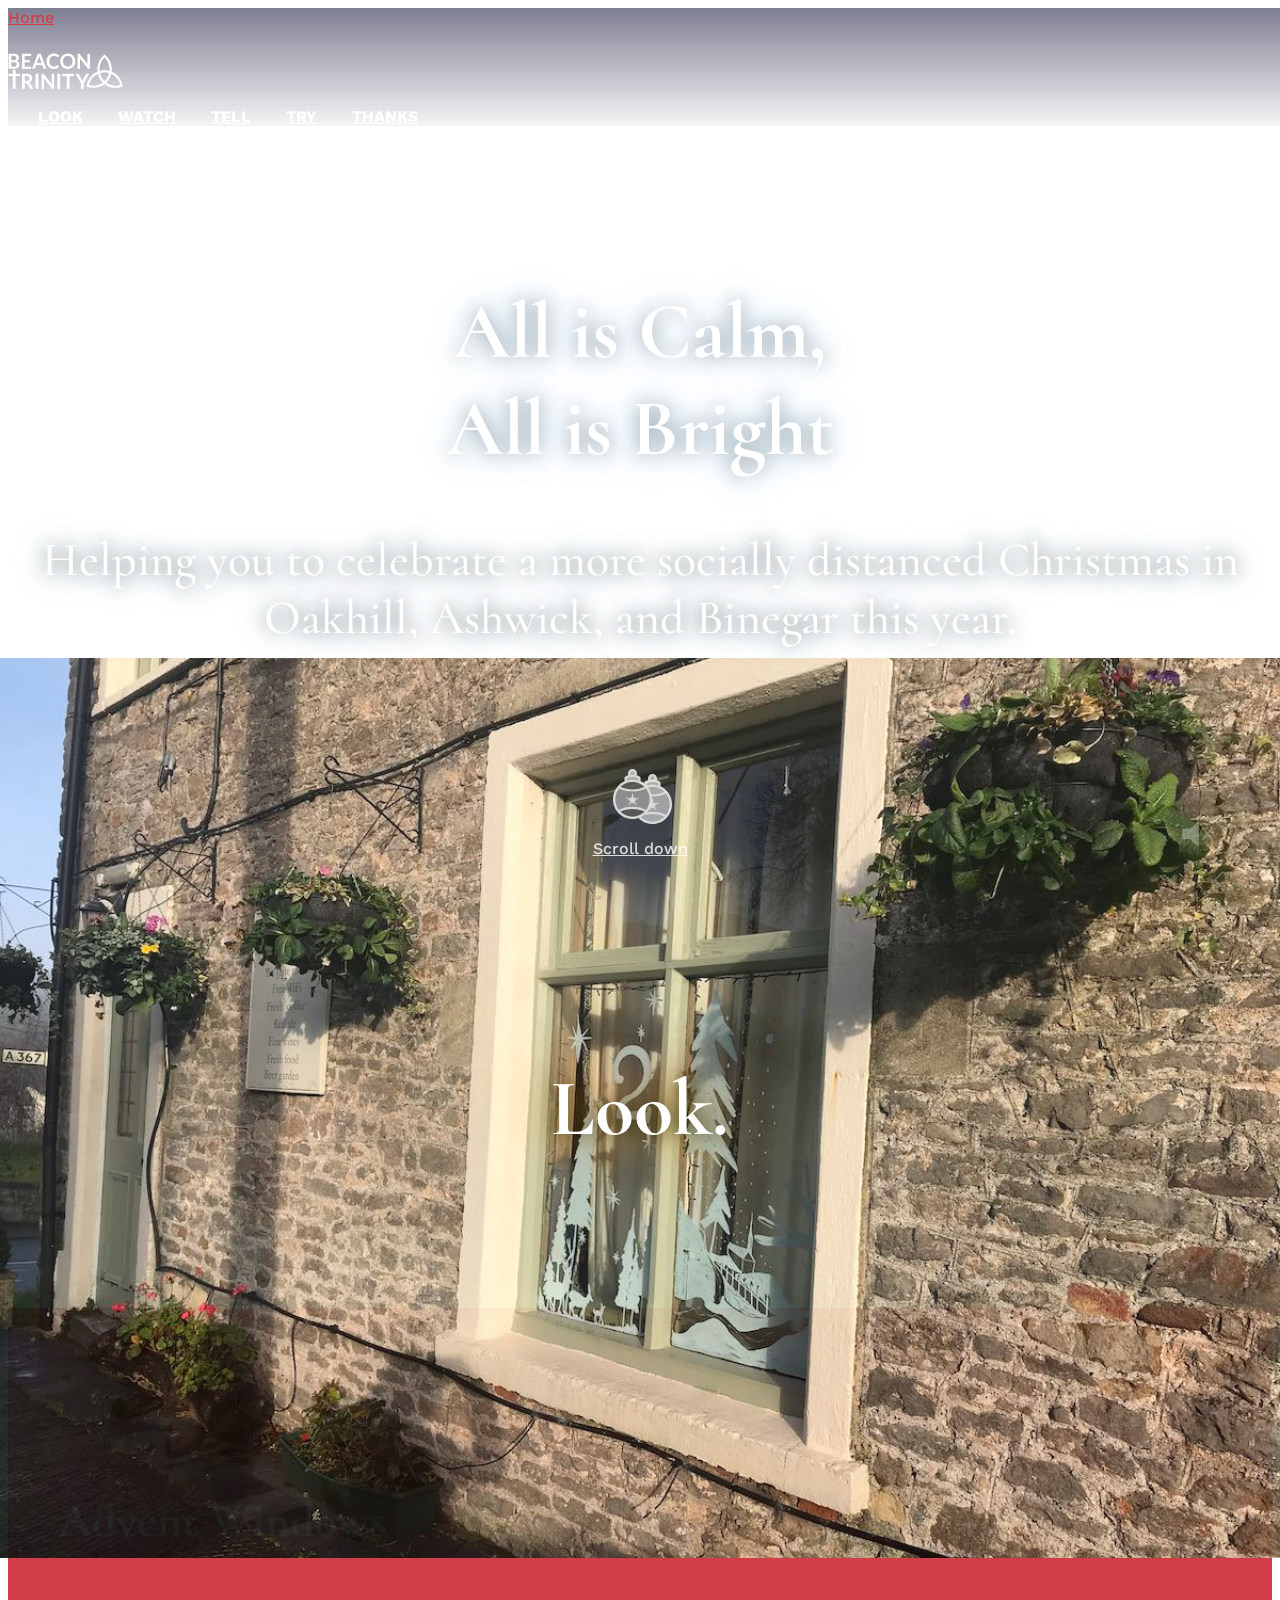
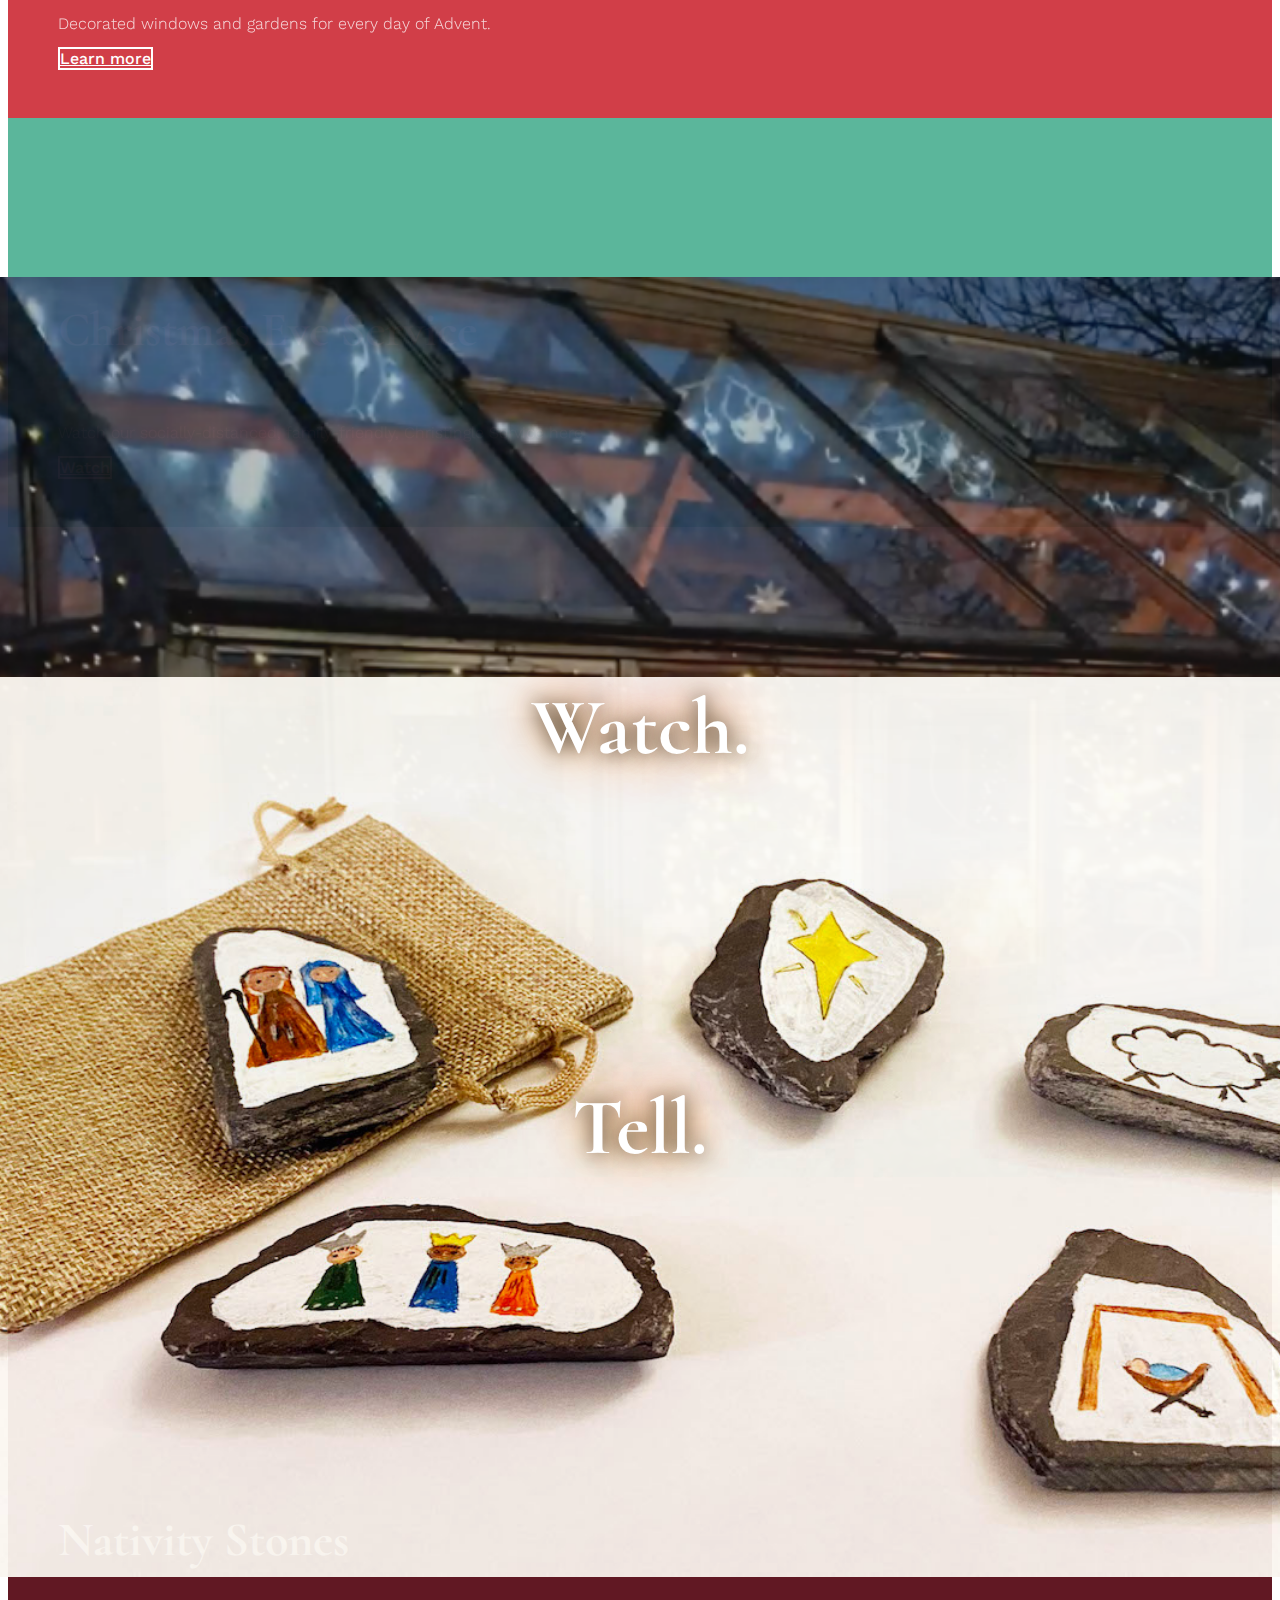
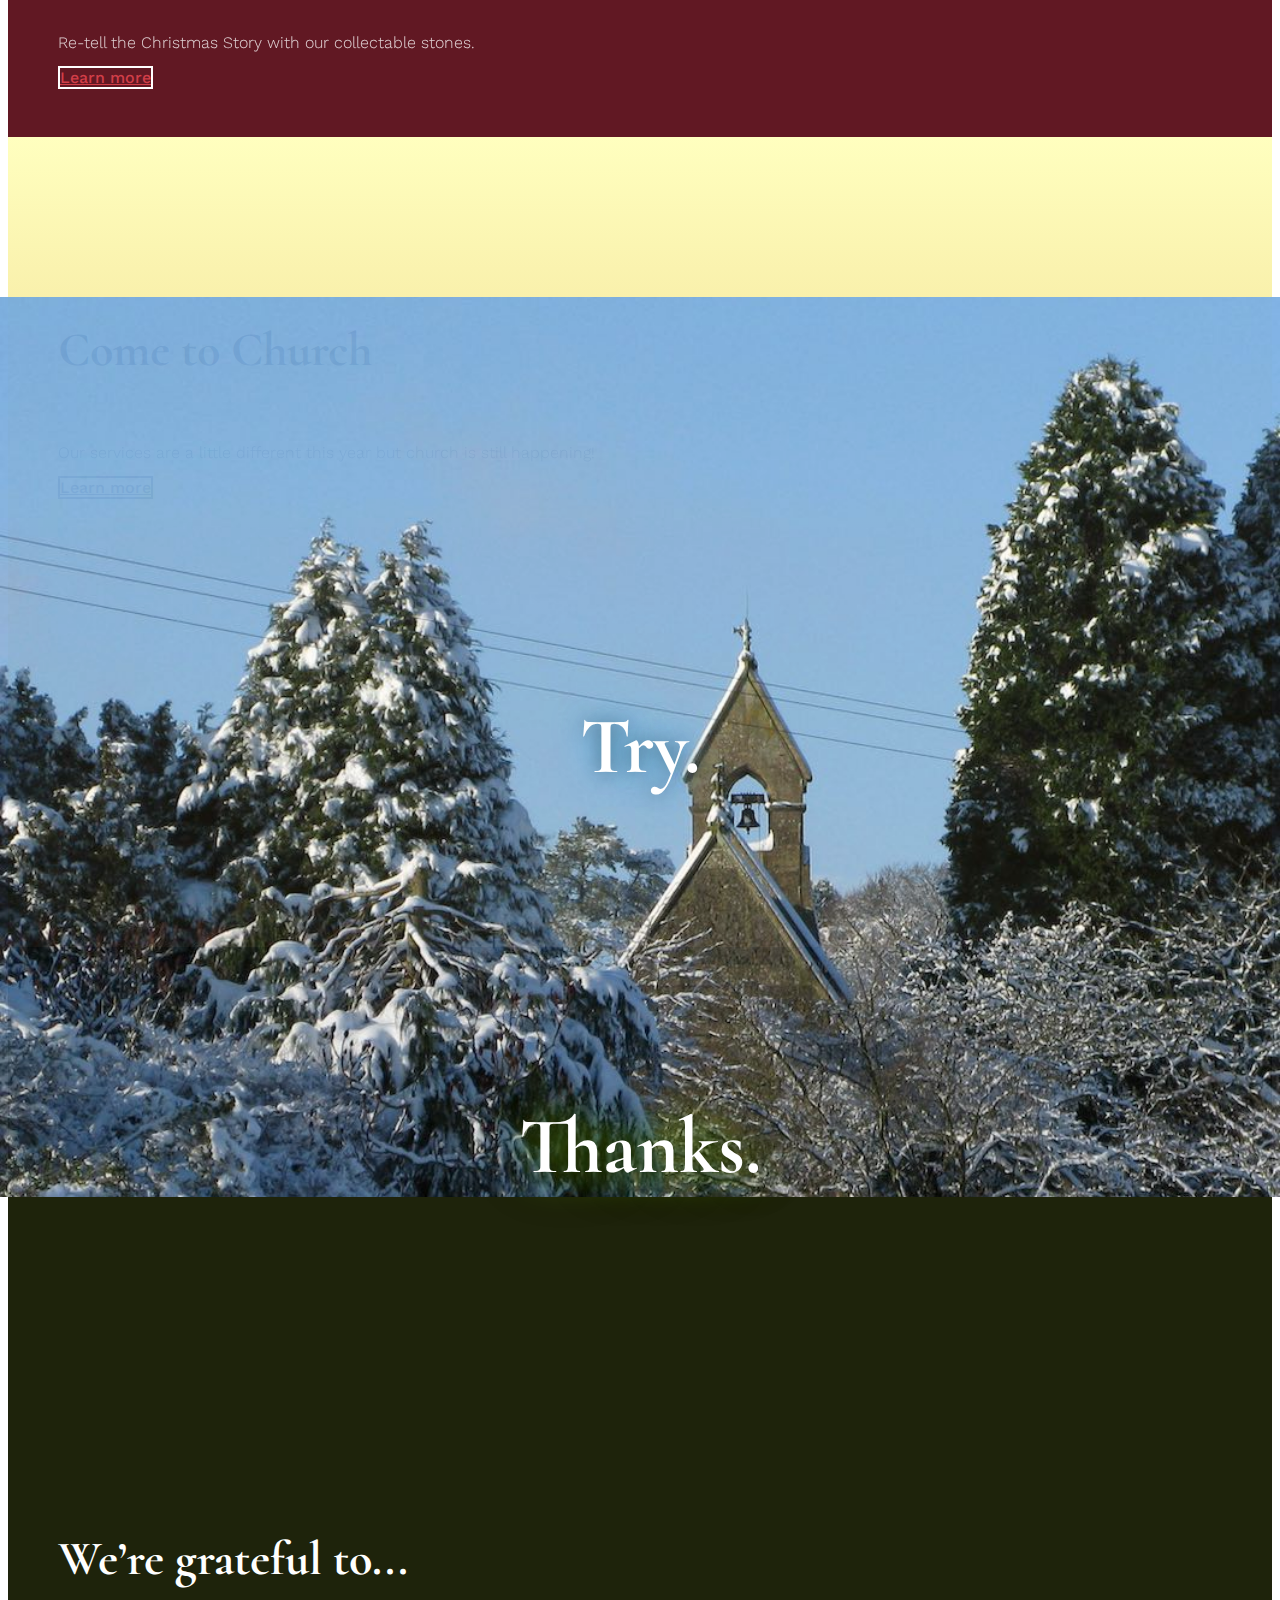
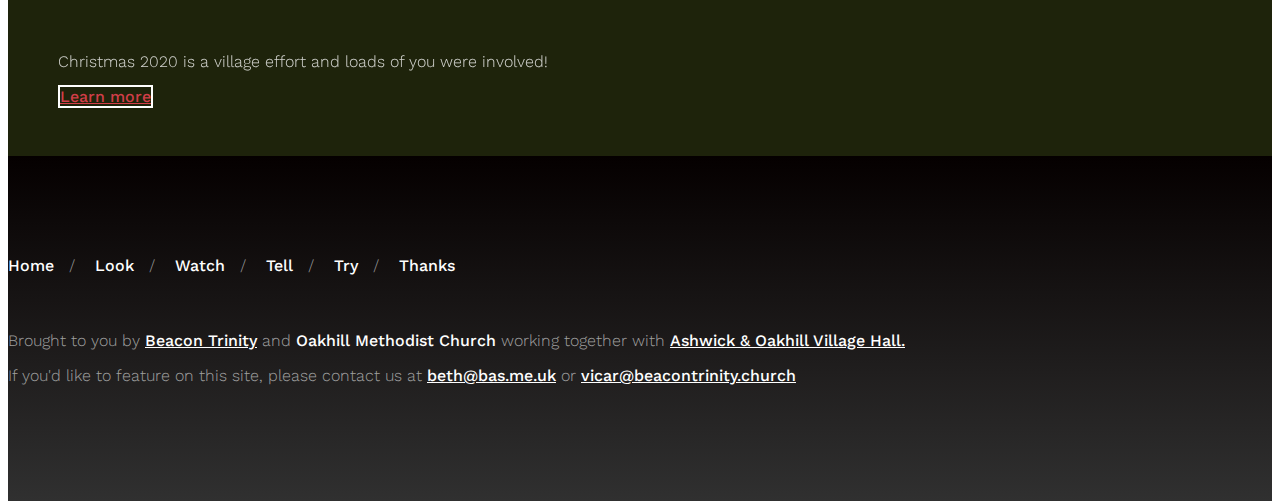
==== commit 4207d993: "+ Add watch page + Add 24/25 windows" ====
--- a/index.html
+++ b/index.html
@@ -4,7 +4,7 @@
 <meta content='text/html; charset=UTF-8' http-equiv='Content-Type'>
 <title>Oakhill Christmas</title>
 <meta name="csrf-param" content="authenticity_token" />
-<meta name="csrf-token" content="uAP+FHzEUBoNKn9sTWsViqZw1AI9IHbjHHja+MLQFDYduRTwlJ7bS8K7dOhGo9kpBgP/d7QxayOx9jPuuKrmFQ==" />
+<meta name="csrf-token" content="btbO+HcHp15stO+5WhukwNE7OFBTJmFmvrn7z6ED7qEMW9ILban93FdA4D/xeSNWxw/XPxQgL8FJjjbxk4ZNmA==" />
 
 <link rel="shortcut icon" href="assets/favicon.ico">
 <link rel="stylesheet" href="https://cdn.jsdelivr.net/npm/bootstrap@4.5.3/dist/css/bootstrap.min.css" integrity="sha384-TX8t27EcRE3e/ihU7zmQxVncDAy5uIKz4rEkgIXeMed4M0jlfIDPvg6uqKI2xXr2" crossorigin="anonymous">
@@ -12,7 +12,7 @@
 <link href="https://fonts.googleapis.com/css2?family=Cormorant:wght@500;700" rel="stylesheet">
 <link href="https://fonts.googleapis.com/css2?family=Work+Sans:wght@300;400;500;700" rel="stylesheet">
 <meta name="viewport" content="width=device-width, initial-scale=1">
-<link rel="stylesheet" media="all" href="assets/application.debug-95620c371dcebfc800fbf1a7ec0cdcf820e0d14f76e5cc3f74cae04fe5082d86.css" data-turbolinks-track="reload" />
+<link rel="stylesheet" media="all" href="assets/application.debug-3a07de0d80c999d7de44230290ea5404188d6e35fe6d311c10b60a6ccdd61277.css" data-turbolinks-track="reload" />
 <script src="packs/js/application-1e810f1179e7f2b15173.js" data-turbolinks-track="reload"></script>
 </head>
 <body class='d-flex flex-column'>
@@ -21,6 +21,7 @@
 <nav class='navbar'>
 <a class="home text-hide" href="index.html">Home</a>
 <a class="" href="pages/look.html">Look</a>
+<a class="" href="pages/watch.html">Watch</a>
 <a class="" href="pages/tell.html">Tell</a>
 <a class="" href="pages/try.html">Try</a>
 <a class="" href="pages/thanks.html">Thanks</a>
@@ -58,8 +59,25 @@
 </div>
 </div>
 </section>
+<section class='watch'>
+<div class='row'>
+<div class='col-md-6 info'>
+<h4>Christmas Eve Service</h4>
+<p>
+Watch our socially-distanced, family-friendly, Christingle Service here.
+</p>
+<a class='btn btn-primary' href='pages/watch.html'>Watch</a>
+</div>
+<div class='col-md-6 impact'>
+<h1>Watch.</h1>
+</div>
+</div>
+</section>
 <section class='tell'>
 <div class='row'>
+<div class='col-md-6 impact'>
+<h1>Tell.</h1>
+</div>
 <div class='col-md-6 info'>
 <h4>Nativity Stones</h4>
 <p>
@@ -67,16 +85,10 @@
 </p>
 <a class='btn btn-primary' href='pages/tell.html'>Learn more</a>
 </div>
-<div class='col-md-6 impact'>
-<h1>Tell.</h1>
-</div>
 </div>
 </section>
 <section class='try'>
 <div class='row'>
-<div class='col-md-6 impact'>
-<h1>Try.</h1>
-</div>
 <div class='col-md-6 info'>
 <h4>Come to Church</h4>
 <p>
@@ -84,19 +96,22 @@
 </p>
 <a class='btn btn-primary' href='pages/try.html'>Learn more</a>
 </div>
+<div class='col-md-6 impact'>
+<h1>Try.</h1>
+</div>
 </div>
 </section>
 <section class='thanks'>
 <div class='row'>
+<div class='col-md-6 impact'>
+<h1>Thanks.</h1>
+</div>
 <div class='col-md-6 info'>
 <h4>We’re grateful to...</h4>
 <p>
 Christmas 2020 is a village effort and loads of you were involved!
 </p>
 <a class='btn btn-primary' href='pages/thanks.html'>Learn more</a>
-</div>
-<div class='col-md-6 impact'>
-<h1>Thanks.</h1>
 </div>
 </div>
 </section>
@@ -108,6 +123,7 @@
 <ul>
 <li><a href="index.html">Home</a></li>
 <li><a href="pages/look.html">Look</a></li>
+<li><a href="pages/watch.html">Watch</a></li>
 <li><a href="pages/tell.html">Tell</a></li>
 <li><a href="pages/try.html">Try</a></li>
 <li><a href="pages/thanks.html">Thanks</a></li>
--- a/assets/application.debug-3a07de0d80c999d7de44230290ea5404188d6e35fe6d311c10b60a6ccdd61277.css
+++ b/assets/application.debug-3a07de0d80c999d7de44230290ea5404188d6e35fe6d311c10b60a6ccdd61277.css
@@ -0,0 +1,1343 @@
+/* line 1, app/assets/stylesheets/components/footer.scss */
+body > footer {
+  background: linear-gradient(to bottom, #050000, #303030);
+  padding: 100px 0;
+}
+
+/* line 5, app/assets/stylesheets/components/footer.scss */
+body > footer p {
+  color: #a0a0a0;
+}
+
+/* line 9, app/assets/stylesheets/components/footer.scss */
+body > footer a,
+body > footer strong {
+  color: #fff;
+  font-weight: 500;
+}
+
+/* line 14, app/assets/stylesheets/components/footer.scss */
+body > footer a {
+  transition: all 0.3s;
+  padding-bottom: 2px;
+  border-bottom: 2px solid transparent;
+}
+
+/* line 19, app/assets/stylesheets/components/footer.scss */
+body > footer a:hover {
+  color: #d13e48;
+  text-decoration: none;
+  border-bottom: 2px solid #d13e48;
+}
+
+/* line 26, app/assets/stylesheets/components/footer.scss */
+body > footer ul {
+  list-style-type: none;
+  margin: 0 0 3em 0;
+  padding: 0;
+}
+
+/* line 30, app/assets/stylesheets/components/footer.scss */
+body > footer ul li {
+  margin-bottom: 0.5em;
+  display: inline-block;
+}
+
+/* line 34, app/assets/stylesheets/components/footer.scss */
+body > footer ul li:after {
+  content: "/";
+  padding: 0 15px;
+  color: #999;
+}
+
+@media only screen and (max-width: 480px) {
+  /* line 34, app/assets/stylesheets/components/footer.scss */
+  body > footer ul li:after {
+    padding-right: 10px;
+  }
+}
+
+/* line 42, app/assets/stylesheets/components/footer.scss */
+body > footer ul li:last-child:after {
+  display: none;
+}
+
+/* line 46, app/assets/stylesheets/components/footer.scss */
+body > footer ul a {
+  text-decoration: none;
+}
+/* line 1, app/assets/stylesheets/components/header.scss */
+body > header {
+  background: linear-gradient(to bottom, rgba(0, 0, 40, 0.5), rgba(0, 0, 40, 0.04));
+  position: fixed;
+  width: 100%;
+  z-index: 10;
+  box-shadow: 0 0 18px -5px rgba(255, 255, 255, 0.4);
+}
+
+/* line 8, app/assets/stylesheets/components/header.scss */
+body > header .navbar {
+  justify-content: flex-end;
+}
+
+/* line 11, app/assets/stylesheets/components/header.scss */
+body > header .navbar .home {
+  position: relative;
+  width: 330px;
+  height: 80px;
+  margin-right: auto;
+  background: url(icon_oakhillmethodist-43dc48744e11cd020ca4bc5d33fd8fbf3ee0c65a6393730b278d8ad0dd8c7bb1.svg) 150px 26px no-repeat;
+  background-size: 100px;
+}
+
+/* line 19, app/assets/stylesheets/components/header.scss */
+body > header .navbar .home:after {
+  content: "";
+  display: block;
+  width: 150px;
+  height: 80px;
+  background: url(beaconlogo-e38c79e19890d33f6c426a3efb6bc62dceaf33c90a90537043b60886504a97bd.png) 0 20px no-repeat;
+  background-size: 115px;
+}
+
+/* line 29, app/assets/stylesheets/components/header.scss */
+body > header .navbar a:not(:first-child) {
+  color: #fff;
+  margin-left: 30px;
+  font-weight: bold;
+  text-transform: uppercase;
+  padding-bottom: 5px;
+  border-bottom: 5px solid transparent;
+}
+
+/* line 37, app/assets/stylesheets/components/header.scss */
+body > header .navbar a:not(:first-child):hover {
+  border-bottom: 5px solid rgba(255, 255, 255, 0.5);
+}
+
+/* line 41, app/assets/stylesheets/components/header.scss */
+body > header .navbar a.active:not(:first-child) {
+  border-bottom: 5px solid #fff;
+}
+
+@media only screen and (max-width: 900px) {
+  /* line 48, app/assets/stylesheets/components/header.scss */
+  body > header .navbar {
+    max-width: 500px;
+    margin: 0 auto;
+    justify-content: space-between;
+    padding-bottom: 0;
+  }
+  /* line 53, app/assets/stylesheets/components/header.scss */
+  body > header .navbar .home {
+    height: 33px;
+    width: 100%;
+    background-size: 80px;
+    background-position: 100% 0;
+    overflow: hidden;
+  }
+  /* line 60, app/assets/stylesheets/components/header.scss */
+  body > header .navbar .home:after {
+    background-position: 0 0;
+    background-size: 80px;
+    height: 80px;
+  }
+  /* line 66, app/assets/stylesheets/components/header.scss */
+  body > header .navbar a:not(:first-child) {
+    margin: 0;
+  }
+}
+/* line 1, app/assets/stylesheets/fonts.scss */
+body {
+  font-family: 'Work Sans', sans-serif;
+  font-weight: 300;
+}
+
+/* line 6, app/assets/stylesheets/fonts.scss */
+h1, h2 {
+  font-family: 'Cormorant', serif;
+}
+
+/* line 9, app/assets/stylesheets/fonts.scss */
+h1 {
+  font-weight: 700;
+}
+
+/* line 12, app/assets/stylesheets/fonts.scss */
+h2 {
+  font-weight: 500;
+}
+
+/* line 16, app/assets/stylesheets/fonts.scss */
+.intro {
+  font-family: 'Cormorant', serif;
+}
+/* line 2, app/assets/stylesheets/home.scss */
+.home .hero {
+  position: relative;
+  width: 100%;
+  height: 100vh;
+  background-size: cover;
+  overflow: hidden;
+  display: flex;
+  align-items: center;
+  justify-content: center;
+}
+
+/* line 9, app/assets/stylesheets/home.scss */
+.home .hero .video-wrapper {
+  position: absolute;
+  top: -50%;
+  left: -50%;
+  width: 200%;
+  height: 200%;
+}
+
+/* line 17, app/assets/stylesheets/home.scss */
+.home .hero video {
+  position: absolute;
+  top: 0;
+  bottom: 0;
+  right: 0;
+  left: 0;
+  margin: auto;
+  min-height: 50%;
+  min-width: 50%;
+}
+
+/* line 28, app/assets/stylesheets/home.scss */
+.home .hero .icon-sound-toggle {
+  position: absolute;
+  background: url(mute-5364257e67708235a60851506d0bcd4e90c3517e6573437192e24908f490df92.svg) center center no-repeat;
+  background-size: 35px;
+  bottom: 50px;
+  right: 50px;
+  width: 50px;
+  height: 50px;
+  z-index: 1;
+  cursor: pointer;
+  opacity: 0.3;
+  transition: all 0.3s;
+}
+
+/* line 42, app/assets/stylesheets/home.scss */
+.home .hero .icon-sound-toggle:hover {
+  opacity: 1;
+}
+
+@media only screen and (max-width: 900px) {
+  /* line 28, app/assets/stylesheets/home.scss */
+  .home .hero .icon-sound-toggle {
+    bottom: 20px;
+    right: 20px;
+  }
+}
+
+/* line 51, app/assets/stylesheets/home.scss */
+.home .hero .icon-sound-toggle.toggled {
+  background-image: url(unmute-4823989c4f6d94ce5e6e7224c97d3f8c1c29c42629deff370bf113ebb94c9598.svg);
+}
+
+/* line 56, app/assets/stylesheets/home.scss */
+.home .hero h1 {
+  text-shadow: 0 0 20px rgba(0, 0, 0, 0.4), 0 0 40px rgba(0, 170, 255, 0.3), 0 -5px 50px rgba(255, 255, 255, 0.4);
+}
+
+/* line 60, app/assets/stylesheets/home.scss */
+.home .hero h2 {
+  opacity: 0.8;
+  text-shadow: 0 0 20px rgba(0, 0, 0, 0.8), 0 0 40px rgba(0, 204, 255, 0.3), 0 -5px 50px rgba(255, 255, 255, 0.7);
+}
+
+/* line 69, app/assets/stylesheets/home.scss */
+.home .hero .content {
+  text-align: center;
+  color: #fff;
+}
+
+/* line 74, app/assets/stylesheets/home.scss */
+.home .hero .content {
+  position: relative;
+  z-index: 1;
+}
+
+/* line 83, app/assets/stylesheets/home.scss */
+.home section .row {
+  margin: 0;
+}
+
+/* line 87, app/assets/stylesheets/home.scss */
+.home section .info {
+  padding: 50px;
+  padding-top: 120px;
+}
+
+/* line 91, app/assets/stylesheets/home.scss */
+.home section .info h4 {
+  font-family: 'Cormorant', serif;
+  font-size: 3em;
+}
+
+/* line 95, app/assets/stylesheets/home.scss */
+.home section .info h4 + p {
+  opacity: 0.8;
+}
+
+/* line 99, app/assets/stylesheets/home.scss */
+.home section .info .btn.btn-primary {
+  background: 0;
+  border-radius: 0;
+}
+
+/* line 105, app/assets/stylesheets/home.scss */
+.home section .impact {
+  display: flex;
+  align-items: center;
+  justify-content: center;
+  min-height: 400px;
+  overflow: hidden;
+}
+
+/* line 111, app/assets/stylesheets/home.scss */
+.home section .impact h1 {
+  text-align: center;
+  font-size: 5em;
+  color: #fff;
+}
+
+/* line 119, app/assets/stylesheets/home.scss */
+.home section .impact:after {
+  content: "";
+  position: absolute;
+  width: 100%;
+  height: 100%;
+  z-index: 0;
+  transition: all 0.3s;
+  opacity: 0.95;
+}
+
+/* line 129, app/assets/stylesheets/home.scss */
+.home section .impact h1 {
+  z-index: 1;
+}
+
+/* line 134, app/assets/stylesheets/home.scss */
+.home section .impact:hover:after {
+  opacity: 1;
+  transform: scale(1.1);
+}
+
+/* line 143, app/assets/stylesheets/home.scss */
+.home section.look .impact h1 {
+  position: relative;
+  padding: 3px 20px;
+  color: #fff;
+  text-shadow: 0 0 20px rgba(0, 0, 0, 0.8), 0 0 40px rgba(204, 204, 0, 0.7), 0 -10px 60px rgba(255, 0, 0, 0.5);
+}
+
+/* line 149, app/assets/stylesheets/home.scss */
+.home section.look .impact:after {
+  background: url(inn-af0397984b1eef94d970d83a034405617fbc940282250bea3e0398dc1735a48a.jpg) center center no-repeat;
+  background-size: cover;
+}
+
+/* line 154, app/assets/stylesheets/home.scss */
+.home section.look .info {
+  background: #d13e48;
+  color: #fff;
+}
+
+/* line 158, app/assets/stylesheets/home.scss */
+.home section.look .info .btn.btn-primary {
+  border: 2px solid #fff;
+  color: #fff;
+}
+
+/* line 162, app/assets/stylesheets/home.scss */
+.home section.look .info .btn.btn-primary:hover {
+  background: #fff;
+  color: #d13e48;
+}
+
+/* line 171, app/assets/stylesheets/home.scss */
+.home section.watch .impact h1 {
+  position: relative;
+  padding: 3px 20px;
+  color: #fff;
+  text-shadow: 0 0 20px rgba(0, 0, 0, 0.8), 0 0 40px rgba(255, 170, 0, 0.7), 0 -10px 60px rgba(255, 0, 0, 0.5);
+}
+
+/* line 177, app/assets/stylesheets/home.scss */
+.home section.watch .impact:after {
+  background: url(still-367d401c2f570d4aaf4c707b950aa893945c00a8a3c7848332a55a6d9511886b.png) center center no-repeat;
+  background-size: cover;
+}
+
+/* line 182, app/assets/stylesheets/home.scss */
+.home section.watch .info {
+  background: #5bb69b;
+  color: #fff;
+}
+
+/* line 186, app/assets/stylesheets/home.scss */
+.home section.watch .info .btn.btn-primary {
+  border: 2px solid #fff;
+  color: #fff;
+}
+
+/* line 190, app/assets/stylesheets/home.scss */
+.home section.watch .info .btn.btn-primary:hover {
+  background: #fff;
+  color: #5bb69b;
+}
+
+/* line 197, app/assets/stylesheets/home.scss */
+.home section.tell {
+  background: #611823;
+}
+
+/* line 199, app/assets/stylesheets/home.scss */
+.home section.tell .info {
+  color: #fff;
+}
+
+/* line 202, app/assets/stylesheets/home.scss */
+.home section.tell .info .btn.btn-primary {
+  border: 2px solid #fff;
+}
+
+/* line 205, app/assets/stylesheets/home.scss */
+.home section.tell .info .btn.btn-primary:hover {
+  background: #fff;
+  color: #611823;
+}
+
+/* line 212, app/assets/stylesheets/home.scss */
+.home section.tell .impact h1 {
+  position: relative;
+  padding: 3px 20px;
+  color: #fff;
+  text-shadow: 0 0 20px rgba(0, 0, 0, 0.8), 0 0 40px rgba(255, 170, 0, 0.9), 0 -10px 60px rgba(255, 0, 0, 0.5);
+}
+
+/* line 219, app/assets/stylesheets/home.scss */
+.home section.tell .impact:after {
+  background: url(stones-a16f5ca0428bad495930660373cde389840c7b347da2ea97ac5925d01a12a84e.jpg) center center no-repeat;
+  background-size: cover;
+}
+
+/* line 225, app/assets/stylesheets/home.scss */
+.home section.try {
+  background: linear-gradient(to bottom, rgba(255, 255, 0, 0.25), #e1b55d);
+}
+
+/* line 228, app/assets/stylesheets/home.scss */
+.home section.try .info .btn.btn-primary {
+  border: 2px solid #333;
+  color: #333;
+}
+
+/* line 232, app/assets/stylesheets/home.scss */
+.home section.try .info .btn.btn-primary:hover {
+  background: #333;
+  color: #e1b55d;
+}
+
+/* line 239, app/assets/stylesheets/home.scss */
+.home section.try .impact h1 {
+  color: #fff;
+  text-shadow: 0 0 20px rgba(0, 0, 0, 0.5), 0 0 40px rgba(0, 170, 255, 0.9), 0 -5px 50px rgba(255, 255, 255, 0.5);
+}
+
+/* line 244, app/assets/stylesheets/home.scss */
+.home section.try .impact:after {
+  background: url(church-6425b57138271208161d36c61315ac30e8aad0b478ad765550b19cc72e7b0490.jpg) center center;
+  background-size: cover;
+}
+
+/* line 250, app/assets/stylesheets/home.scss */
+.home section.thanks {
+  background: #1e230b;
+}
+
+/* line 253, app/assets/stylesheets/home.scss */
+.home section.thanks .info {
+  color: #fff;
+}
+
+/* line 255, app/assets/stylesheets/home.scss */
+.home section.thanks .info .btn.btn-primary {
+  border: 2px solid #fff;
+}
+
+/* line 258, app/assets/stylesheets/home.scss */
+.home section.thanks .info .btn.btn-primary:hover {
+  background: #fff;
+  color: #1e230b;
+}
+
+/* line 265, app/assets/stylesheets/home.scss */
+.home section.thanks .impact h1 {
+  text-shadow: 0 0 20px rgba(0, 0, 0, 0.8), 0 0 40px rgba(170, 255, 0, 0.9), 0 -10px 60px rgba(30, 35, 11, 0.5);
+}
+
+/* line 269, app/assets/stylesheets/home.scss */
+.home section.thanks .impact:after {
+  background: url("https://images.unsplash.com/photo-1487530903081-59e0e3331512?ixlib=rb-1.2.1&ixid=eyJhcHBfaWQiOjEyMDd9&auto=format&fit=crop&w=933&q=80") center center no-repeat;
+  background-size: cover;
+}
+
+@media only screen and (max-width: 480px) {
+  /* line 277, app/assets/stylesheets/home.scss */
+  .home section .info {
+    padding: 20px;
+  }
+  /* line 280, app/assets/stylesheets/home.scss */
+  .home section .info h4 {
+    font-size: 2.5em;
+  }
+  /* line 284, app/assets/stylesheets/home.scss */
+  .home section:nth-child(odd) .row {
+    flex-direction: column-reverse;
+  }
+}
+/* line 1, app/assets/stylesheets/layout.scss */
+html,
+body {
+  height: 100%;
+}
+
+/* line 6, app/assets/stylesheets/layout.scss */
+main {
+  flex: 1 0 auto;
+}
+
+/* line 10, app/assets/stylesheets/layout.scss */
+main + footer {
+  flex-shrink: 0;
+}
+
+/* line 14, app/assets/stylesheets/layout.scss */
+a {
+  font-weight: 500;
+  transition: all 0.3s;
+  color: #d13e48;
+}
+
+/* line 19, app/assets/stylesheets/layout.scss */
+a:hover {
+  text-decoration: none;
+  color: #882128;
+}
+
+@keyframes swing-l {
+  0% {
+    transform: rotate(10deg);
+  }
+  100% {
+    transform: rotate(-10deg);
+  }
+}
+
+@keyframes swing-l-more {
+  0% {
+    transform: rotate(20deg);
+  }
+  100% {
+    transform: rotate(-20deg);
+  }
+}
+
+@keyframes swing-r {
+  0% {
+    transform: rotate(-7deg);
+  }
+  100% {
+    transform: rotate(13deg);
+  }
+}
+
+@keyframes swing-r-more {
+  0% {
+    transform: rotate(-22deg);
+  }
+  100% {
+    transform: rotate(16deg);
+  }
+}
+
+/* line 45, app/assets/stylesheets/layout.scss */
+.hero .icon-scroll-down {
+  position: absolute;
+  bottom: 50px;
+  z-index: 5;
+  padding-top: 70px;
+  background-size: 45px;
+  color: #fff;
+  opacity: 0.8;
+  transition: all 0.3s;
+}
+
+@media only screen and (max-width: 900px) {
+  /* line 45, app/assets/stylesheets/layout.scss */
+  .hero .icon-scroll-down {
+    bottom: 75px;
+  }
+  /* line 57, app/assets/stylesheets/layout.scss */
+  .hero .icon-scroll-down:after, .hero .icon-scroll-down:before {
+    filter: grayscale(0%) !important;
+  }
+}
+
+/* line 63, app/assets/stylesheets/layout.scss */
+.hero .icon-scroll-down.is-hidden {
+  opacity: 0;
+}
+
+/* line 67, app/assets/stylesheets/layout.scss */
+.hero .icon-scroll-down:after, .hero .icon-scroll-down:before {
+  filter: grayscale(100%);
+  content: "";
+  position: absolute;
+  margin: auto;
+  background: url(icon-bauble-c74b6bd36fc8f749e2b6cc3a5aa9ce2656e7539fed08ed22da3c0b937011b143.svg) center 0 no-repeat;
+  transition: all 0.3s;
+}
+
+/* line 76, app/assets/stylesheets/layout.scss */
+.hero .icon-scroll-down:after {
+  top: 0;
+  left: -15px;
+  right: 0;
+  width: 50px;
+  height: 50px;
+  background: url(icon-bauble-2-1a70179ba38b080290d1f4f4d1af831363b77a4c921c16d9c92899f4abea5eae.svg) center 0 no-repeat;
+  animation: swing-l ease-in-out 1s infinite alternate;
+}
+
+/* line 86, app/assets/stylesheets/layout.scss */
+.hero .icon-scroll-down:before {
+  top: 5px;
+  left: 25px;
+  right: 0;
+  width: 50px;
+  height: 50px;
+  animation: swing-r ease-in-out 0.8s infinite alternate;
+}
+
+/* line 95, app/assets/stylesheets/layout.scss */
+.hero .icon-scroll-down:hover {
+  opacity: 1;
+  text-decoration: none;
+  background-position: center 5px;
+}
+
+/* line 100, app/assets/stylesheets/layout.scss */
+.hero .icon-scroll-down:hover:before, .hero .icon-scroll-down:hover:after {
+  filter: grayscale(0%);
+}
+
+/* line 104, app/assets/stylesheets/layout.scss */
+.hero .icon-scroll-down:hover:after {
+  animation: swing-l-more ease-in-out 0.7s infinite alternate;
+}
+
+/* line 107, app/assets/stylesheets/layout.scss */
+.hero .icon-scroll-down:hover:before {
+  filter: grayscale(0%);
+  animation: swing-r-more ease-in-out 0.6s infinite alternate;
+}
+
+/* line 116, app/assets/stylesheets/layout.scss */
+.hero h1 {
+  font-size: 5em;
+}
+
+/* line 119, app/assets/stylesheets/layout.scss */
+.hero h2 {
+  font-size: 3em;
+}
+
+@media only screen and (max-width: 900px) {
+  /* line 124, app/assets/stylesheets/layout.scss */
+  .hero h1 {
+    font-size: 2.4em;
+  }
+  /* line 127, app/assets/stylesheets/layout.scss */
+  .hero h2 {
+    font-size: 1.6em;
+  }
+}
+
+/* line 134, app/assets/stylesheets/layout.scss */
+div:not(.home) .hero .icon-scroll-down {
+  transform: translate(-50px);
+}
+
+@media only screen and (max-width: 480px) {
+  /* line 133, app/assets/stylesheets/layout.scss */
+  div:not(.home) .hero {
+    border: none;
+  }
+}
+
+/* line 143, app/assets/stylesheets/layout.scss */
+div:not(.home) .hero .content h1, div:not(.home) .hero .content h2 {
+  position: relative;
+  left: -50px;
+  max-width: 630px;
+  margin-left: auto;
+  margin-right: auto;
+  line-height: 1em;
+}
+
+/* line 151, app/assets/stylesheets/layout.scss */
+div:not(.home) .hero .content h1 {
+  margin-bottom: 20px;
+}
+
+@media only screen and (max-width: 480px) {
+  /* line 157, app/assets/stylesheets/layout.scss */
+  div:not(.home) .hero .content h1, div:not(.home) .hero .content h2 {
+    left: 0;
+  }
+  /* line 161, app/assets/stylesheets/layout.scss */
+  div:not(.home) .hero .icon-scroll-down {
+    transform: translate(0);
+  }
+}
+
+/* line 167, app/assets/stylesheets/layout.scss */
+.outro {
+  border-top: 1px solid #e1e2e3;
+  margin-top: 50px;
+  padding-top: 50px;
+}
+
+/* line 172, app/assets/stylesheets/layout.scss */
+.outro p:first-child {
+  color: #5bb69b;
+  font-family: "Cormorant", serif;
+  font-size: 1.3em;
+}
+
+@media only screen and (max-width: 480px) {
+  /* line 172, app/assets/stylesheets/layout.scss */
+  .outro p:first-child {
+    line-height: 1.2em;
+  }
+}
+
+/* line 180, app/assets/stylesheets/layout.scss */
+.outro strong {
+  margin-left: 1em;
+  color: #999;
+}
+
+@media only screen and (max-width: 480px) {
+  /* line 180, app/assets/stylesheets/layout.scss */
+  .outro strong {
+    margin-left: 0;
+  }
+}
+
+/* line 189, app/assets/stylesheets/layout.scss */
+.btn.btn-primary:active,
+.btn.btn-primary:focus {
+  box-shadow: none !important;
+}
+/* line 2, app/assets/stylesheets/pages/look.scss */
+.look .hero {
+  position: relative;
+  width: 100%;
+  height: 100vh;
+  background: url(advent-f8c046c4b3b3cb5c972d189210a047eb3d3b80bf3f8e6a92f08a7a9ff1e817b8.jpg) center center;
+  background-size: cover;
+  display: flex;
+  align-items: center;
+  justify-content: center;
+  border-left: 80px solid #d13e48;
+}
+
+/* line 9, app/assets/stylesheets/pages/look.scss */
+.look .hero:after {
+  content: "";
+  position: absolute;
+  top: 0;
+  width: 100%;
+  height: 100%;
+  z-index: 0;
+}
+
+/* line 18, app/assets/stylesheets/pages/look.scss */
+.look .hero h1 {
+  color: #fff;
+  text-shadow: 0 0 30px rgba(0, 0, 0, 0.4), 0 0 40px rgba(51, 51, 51, 0.3), 0 -5px 50px rgba(255, 255, 255, 0.4);
+}
+
+/* line 23, app/assets/stylesheets/pages/look.scss */
+.look .hero h2 {
+  color: #fff;
+  opacity: 0.9;
+  text-shadow: 0 0 30px rgba(51, 51, 51, 0.8), 0 0 20px rgba(51, 51, 51, 0.7), 0 -5px 50px rgba(51, 51, 51, 0.8);
+}
+
+/* line 29, app/assets/stylesheets/pages/look.scss */
+.look .hero .content {
+  position: relative;
+  z-index: 2;
+}
+
+/* line 38, app/assets/stylesheets/pages/look.scss */
+.look .hero .content {
+  text-align: center;
+  color: #fff;
+}
+
+/* line 46, app/assets/stylesheets/pages/look.scss */
+.look main {
+  margin: 2em 0;
+}
+
+/* line 49, app/assets/stylesheets/pages/look.scss */
+.look main .intro {
+  margin-top: 0.3em;
+  margin-bottom: 2em;
+  padding-bottom: 1.5em;
+  border-bottom: 1px solid #e1e2e3;
+  font-size: 1.6em;
+  color: #5bb69b;
+  line-height: 1.3em;
+}
+
+@media only screen and (max-width: 480px) {
+  /* line 49, app/assets/stylesheets/pages/look.scss */
+  .look main .intro {
+    font-size: 1.5em;
+  }
+}
+
+/* line 65, app/assets/stylesheets/pages/look.scss */
+.look .window-wrapper:not(:last-child) {
+  border-bottom: 1px solid #e1e2e3;
+  margin-bottom: 50px;
+  padding-bottom: 100px;
+}
+
+/* line 71, app/assets/stylesheets/pages/look.scss */
+.look .window-wrapper .heading h3 {
+  margin: 0 0 30px 0;
+  text-align: center;
+  font-size: 4em;
+  font-family: 'Cormorant', serif;
+  color: #aaa;
+}
+
+/* line 78, app/assets/stylesheets/pages/look.scss */
+.look .window-wrapper .heading h3 span {
+  color: #333;
+  font-weight: bold;
+  font-size: 1.3em;
+}
+
+@media only screen and (max-width: 480px) {
+  /* line 71, app/assets/stylesheets/pages/look.scss */
+  .look .window-wrapper .heading h3 {
+    font-size: 2.5em;
+  }
+}
+
+/* line 88, app/assets/stylesheets/pages/look.scss */
+.look .window-wrapper .window img {
+  width: 100%;
+  box-shadow: 2px 8px 26px -3px rgba(1, 2, 3, 0.35);
+  border: 1px solid #fff;
+}
+
+/* line 94, app/assets/stylesheets/pages/look.scss */
+.look .window-wrapper h4 {
+  font-size: 0.9em;
+  text-transform: uppercase;
+  color: #999;
+}
+
+@media only screen and (max-width: 480px) {
+  /* line 94, app/assets/stylesheets/pages/look.scss */
+  .look .window-wrapper h4 {
+    margin: 1.5em 0 1em 0;
+    text-align: center;
+  }
+}
+
+/* line 105, app/assets/stylesheets/pages/look.scss */
+.look .window-wrapper .map-container {
+  position: relative;
+}
+
+/* line 108, app/assets/stylesheets/pages/look.scss */
+.look .window-wrapper .map {
+  width: 400px;
+  max-width: 100%;
+  height: 400px;
+  background: url(map-ba9a6480f7d1e0ce6f76355fe6028b9e540e952e35bb36fc25d134a0bbd153af.png) no-repeat;
+  opacity: 0.7;
+}
+
+/* line 115, app/assets/stylesheets/pages/look.scss */
+.look .window-wrapper .map.alt-2 {
+  background: url(map-2-30facab33d004361e59f6d586951c5228072be3353452ef615967b3df1aa88df.png) no-repeat;
+}
+
+/* line 119, app/assets/stylesheets/pages/look.scss */
+.look .window-wrapper .pin {
+  position: absolute;
+  z-index: 10;
+  width: 30px;
+  height: 39px;
+  top: 0;
+  left: 0;
+  background: url(icon-pin-cae693b6d0817ebfaef23eaa1c13ecbae2c4553590ed1039b0511aabb73162bb.svg) 0 0 no-repeat;
+}
+/* line 2, app/assets/stylesheets/pages/tell.scss */
+.tell .hero {
+  position: relative;
+  width: 100%;
+  height: 100vh;
+  background: url(stones-a16f5ca0428bad495930660373cde389840c7b347da2ea97ac5925d01a12a84e.jpg) center center;
+  background-size: cover;
+  display: flex;
+  align-items: center;
+  justify-content: center;
+  border-left: 80px solid #611823;
+}
+
+/* line 9, app/assets/stylesheets/pages/tell.scss */
+.tell .hero h1, .tell .hero h2 {
+  text-shadow: 0 0 20px rgba(0, 0, 0, 0.8), 0 0 40px rgba(255, 170, 0, 0.9), 0 -10px 60px rgba(255, 0, 0, 0.5);
+}
+
+/* line 17, app/assets/stylesheets/pages/tell.scss */
+.tell .hero .content {
+  text-align: center;
+  color: #fff;
+}
+
+/* line 24, app/assets/stylesheets/pages/tell.scss */
+.tell .hero a.icon-scroll-down {
+  color: #333;
+}
+
+/* line 29, app/assets/stylesheets/pages/tell.scss */
+.tell main {
+  margin: 2em 0;
+}
+
+/* line 32, app/assets/stylesheets/pages/tell.scss */
+.tell main .intro {
+  margin-top: 0.3em;
+  margin-bottom: 2em;
+  padding-bottom: 1.5em;
+  border-bottom: 1px solid #e1e2e3;
+  font-size: 2em;
+  color: #5bb69b;
+  line-height: 1.3em;
+}
+
+/* line 42, app/assets/stylesheets/pages/tell.scss */
+.tell main .main-content {
+  padding-right: 80px;
+}
+
+@media only screen and (max-width: 480px) {
+  /* line 42, app/assets/stylesheets/pages/tell.scss */
+  .tell main .main-content {
+    padding-right: 15px;
+  }
+}
+
+/* line 49, app/assets/stylesheets/pages/tell.scss */
+.tell main p.note {
+  position: relative;
+  margin-top: 2em;
+  color: #757473;
+}
+
+/* line 54, app/assets/stylesheets/pages/tell.scss */
+.tell main p.note:before {
+  display: block;
+  content: "";
+  width: 35%;
+  margin-bottom: 1.6em;
+  border-top: 1px solid #e1e2e3;
+}
+
+/* line 63, app/assets/stylesheets/pages/tell.scss */
+.tell main .map-section {
+  margin-top: 3em;
+  margin-bottom: 3em;
+}
+
+/* line 67, app/assets/stylesheets/pages/tell.scss */
+.tell main .map-section p {
+  font-family: 'Cormorant', serif;
+  color: #5bb69b;
+  font-size: 2em;
+  line-height: 1.3em;
+}
+
+/* line 74, app/assets/stylesheets/pages/tell.scss */
+.tell main .map-section .map-container {
+  position: relative;
+}
+
+/* line 77, app/assets/stylesheets/pages/tell.scss */
+.tell main .map-section .map {
+  width: 100%;
+  max-width: 100%;
+  height: 500px;
+  margin-top: 2em;
+  margin-bottom: 2em;
+  background: url(map-ba9a6480f7d1e0ce6f76355fe6028b9e540e952e35bb36fc25d134a0bbd153af.png) no-repeat;
+  opacity: 0.7;
+  background-position: -1575px -507px;
+}
+
+/* line 87, app/assets/stylesheets/pages/tell.scss */
+.tell main .map-section .pin {
+  position: absolute;
+  z-index: 10;
+  width: 150px;
+  height: 39px;
+  top: 0;
+  left: 0;
+  background: url(icon-pin-cae693b6d0817ebfaef23eaa1c13ecbae2c4553590ed1039b0511aabb73162bb.svg) 0 0 no-repeat;
+  padding-left: 25px;
+  font-weight: bold;
+  line-height: 40px;
+}
+
+/* line 99, app/assets/stylesheets/pages/tell.scss */
+.tell main .map-section .pin.pin-1 {
+  top: 230px;
+  left: 240px;
+}
+
+/* line 103, app/assets/stylesheets/pages/tell.scss */
+.tell main .map-section .pin.pin-2 {
+  top: 130px;
+  left: 580px;
+}
+
+/* line 107, app/assets/stylesheets/pages/tell.scss */
+.tell main .map-section .pin.pin-3 {
+  top: 255px;
+  left: 560px;
+}
+
+/* line 111, app/assets/stylesheets/pages/tell.scss */
+.tell main .map-section .pin.pin-4 {
+  top: 335px;
+  left: 520px;
+}
+
+/* line 115, app/assets/stylesheets/pages/tell.scss */
+.tell main .map-section .pin.pin-5 {
+  top: 285px;
+  left: 600px;
+}
+
+@media only screen and (max-width: 991px) {
+  /* line 122, app/assets/stylesheets/pages/tell.scss */
+  .tell main .map-section .map {
+    background: url(stones/labelled-map-2f8f202ef2144826a9e07d0b45c6f9696eb88af7c5b4b55673cd9d26be5a75e5.png) 0 0 no-repeat;
+    background-size: contain;
+    height: 300px;
+  }
+  /* line 127, app/assets/stylesheets/pages/tell.scss */
+  .tell main .map-section .pin {
+    display: none;
+  }
+}
+
+/* line 134, app/assets/stylesheets/pages/tell.scss */
+.tell main img {
+  max-width: 100%;
+}
+
+/* line 138, app/assets/stylesheets/pages/tell.scss */
+.tell main figcaption {
+  padding-top: 10px;
+  color: #757473;
+}
+
+@media only screen and (max-width: 480px) {
+  /* line 138, app/assets/stylesheets/pages/tell.scss */
+  .tell main figcaption {
+    text-align: center;
+  }
+}
+
+/* line 146, app/assets/stylesheets/pages/tell.scss */
+.tell main .smaller-image {
+  padding: 50px;
+}
+
+/* line 148, app/assets/stylesheets/pages/tell.scss */
+.tell main .smaller-image img {
+  box-shadow: 2px 8px 26px -3px rgba(1, 2, 3, 0.35);
+  border: 1px solid #fff;
+}
+
+@media only screen and (max-width: 480px) {
+  /* line 146, app/assets/stylesheets/pages/tell.scss */
+  .tell main .smaller-image {
+    padding: 20px;
+  }
+}
+/* line 2, app/assets/stylesheets/pages/thanks.scss */
+.thanks .hero {
+  position: relative;
+  width: 100%;
+  height: 100vh;
+  background: url("https://images.unsplash.com/photo-1487530903081-59e0e3331512?ixlib=rb-1.2.1&ixid=eyJhcHBfaWQiOjEyMDd9&auto=format&fit=crop&w=933&q=80") center center no-repeat;
+  background-size: cover;
+  display: flex;
+  align-items: center;
+  justify-content: center;
+  border-left: 80px solid #1e230b;
+}
+
+/* line 9, app/assets/stylesheets/pages/thanks.scss */
+.thanks .hero h1, .thanks .hero h2 {
+  text-shadow: 0 0 20px rgba(0, 0, 0, 0.8), 0 0 40px rgba(51, 51, 51, 0.9), 0 -10px 60px rgba(85, 85, 85, 0.5);
+}
+
+/* line 17, app/assets/stylesheets/pages/thanks.scss */
+.thanks .hero .content {
+  text-align: center;
+  color: #fff;
+}
+
+/* line 25, app/assets/stylesheets/pages/thanks.scss */
+.thanks main {
+  margin: 2em 0;
+}
+
+/* line 28, app/assets/stylesheets/pages/thanks.scss */
+.thanks main .intro {
+  margin-top: 0.3em;
+  margin-bottom: 2em;
+  padding-bottom: 1.5em;
+  border-bottom: 1px solid #e1e2e3;
+  font-size: 2em;
+  color: #5bb69b;
+  line-height: 1.3em;
+}
+
+@media only screen and (max-width: 480px) {
+  /* line 28, app/assets/stylesheets/pages/thanks.scss */
+  .thanks main .intro {
+    font-size: 1.5em;
+  }
+}
+
+/* line 41, app/assets/stylesheets/pages/thanks.scss */
+.thanks main h3 {
+  font-family: 'Cormorant', serif;
+  color: #757570;
+  font-size: 2em;
+}
+
+/* line 47, app/assets/stylesheets/pages/thanks.scss */
+.thanks main ul {
+  margin-top: 2em;
+  margin-bottom: 3em;
+  padding: 0 0 0 20px;
+}
+
+/* line 53, app/assets/stylesheets/pages/thanks.scss */
+.thanks main li {
+  margin-bottom: 1em;
+}
+/* line 2, app/assets/stylesheets/pages/try.scss */
+.try .hero {
+  position: relative;
+  width: 100%;
+  height: 100vh;
+  background: url(church-6425b57138271208161d36c61315ac30e8aad0b478ad765550b19cc72e7b0490.jpg) center center;
+  background-size: cover;
+  display: flex;
+  align-items: center;
+  justify-content: center;
+  border-left: 80px solid #e1b55d;
+}
+
+/* line 9, app/assets/stylesheets/pages/try.scss */
+.try .hero:after {
+  content: "";
+  position: absolute;
+  top: 0;
+  width: 100%;
+  height: 100%;
+  background: linear-gradient(270deg, rgba(0, 0, 0, 0.01), rgba(0, 0, 18, 0.55));
+  z-index: 0;
+}
+
+/* line 19, app/assets/stylesheets/pages/try.scss */
+.try .hero h1 {
+  text-shadow: 0 0 20px rgba(0, 0, 0, 0.4), 0 0 40px rgba(0, 170, 255, 0.8), 0 -5px 50px rgba(255, 255, 255, 0.4);
+}
+
+/* line 23, app/assets/stylesheets/pages/try.scss */
+.try .hero h2 {
+  opacity: 0.8;
+  text-shadow: 0 0 20px rgba(0, 0, 0, 0.8), 0 0 40px rgba(0, 204, 255, 0.9), 0 -5px 50px rgba(255, 255, 255, 0.7);
+}
+
+/* line 28, app/assets/stylesheets/pages/try.scss */
+.try .hero .content {
+  position: relative;
+  z-index: 2;
+}
+
+/* line 37, app/assets/stylesheets/pages/try.scss */
+.try .hero .content {
+  text-align: center;
+  color: #fff;
+}
+
+/* line 45, app/assets/stylesheets/pages/try.scss */
+.try main {
+  margin: 2em 0;
+}
+
+/* line 48, app/assets/stylesheets/pages/try.scss */
+.try main .intro {
+  margin-top: 0.3em;
+  margin-bottom: 1em;
+  padding-bottom: 1em;
+  border-bottom: 1px solid #e1e2e3;
+  font-size: 3em;
+  color: #5bb69b;
+  line-height: 1.15em;
+}
+
+@media only screen and (max-width: 480px) {
+  /* line 48, app/assets/stylesheets/pages/try.scss */
+  .try main .intro {
+    font-size: 2em;
+  }
+}
+
+/* line 61, app/assets/stylesheets/pages/try.scss */
+.try main .card {
+  border: none;
+  padding: 20px;
+}
+
+@media only screen and (max-width: 480px) {
+  /* line 61, app/assets/stylesheets/pages/try.scss */
+  .try main .card {
+    padding: 0 0 40px 0;
+  }
+}
+
+/* line 68, app/assets/stylesheets/pages/try.scss */
+.try main .card h3 {
+  margin-bottom: 0.75em;
+  font-family: 'Cormorant', serif;
+  color: #757570;
+  font-size: 2em;
+}
+
+/* line 75, app/assets/stylesheets/pages/try.scss */
+.try main .card.connecting {
+  margin-top: 1.5em;
+  border-top: 1px solid #e1e2e3;
+  padding: 50px 0;
+}
+
+/* line 82, app/assets/stylesheets/pages/try.scss */
+.try main .with-icon {
+  padding-left: 33px;
+  background: url(icon-calendar-3250dc920556dac4b75b79ad7b41ed14fc0e5aa9930a1b1b1f088455b08a2fad.svg) 0 center no-repeat;
+  background-size: 26px;
+}
+
+/* line 88, app/assets/stylesheets/pages/try.scss */
+.try main a.with-icon {
+  min-height: 28px;
+}
+
+/* line 91, app/assets/stylesheets/pages/try.scss */
+.try main a.with-icon span {
+  padding-left: 33px;
+  font-weight: 300;
+  color: #212529;
+  display: block;
+}
+/* line 3, app/assets/stylesheets/pages/watch.scss */
+.watch .video-container {
+  position: relative;
+  width: 100%;
+  height: 0;
+  padding-bottom: 56.25%;
+  margin-top: 120px;
+}
+
+/* line 10, app/assets/stylesheets/pages/watch.scss */
+.watch .video-container iframe {
+  width: 100%;
+  height: 100%;
+  position: absolute;
+  top: 0;
+  left: 0;
+}
+
+/* line 19, app/assets/stylesheets/pages/watch.scss */
+.watch main {
+  margin: 2em 0;
+}
+
+/* line 22, app/assets/stylesheets/pages/watch.scss */
+.watch main .intro {
+  margin-top: 0.3em;
+  margin-bottom: 2em;
+  padding-bottom: 1.5em;
+  border-bottom: 1px solid #e1e2e3;
+  font-size: 1.6em;
+  color: #5bb69b;
+  line-height: 1.3em;
+}
+
+@media only screen and (max-width: 480px) {
+  /* line 22, app/assets/stylesheets/pages/watch.scss */
+  .watch main .intro {
+    font-size: 1.5em;
+  }
+}
+
+/* line 37, app/assets/stylesheets/pages/watch.scss */
+.watch main .thumbs .link {
+  background: url(play-28d552aa011cf0da06ce97bf018a7c9915d2f6013a20c97891ae0bccad5bef07.svg) 0 0 no-repeat;
+  background-size: 50px;
+  padding-left: 65px;
+  line-height: 50px;
+}
+/*
+ * This is a manifest file that'll be compiled into application.css, which will include all the files
+ * listed below.
+ *
+ * Any CSS and SCSS file within this directory, lib/assets/stylesheets, or any plugin's
+ * vendor/assets/stylesheets directory can be referenced here using a relative path.
+ *
+ * You're free to add application-wide styles to this file and they'll appear at the bottom of the
+ * compiled file so the styles you add here take precedence over styles defined in any other CSS/SCSS
+ * files in this directory. Styles in this file should be added after the last require_* statement.
+ * It is generally better to create a new file per style scope.
+ *
+
+
+ */
+
+/*# sourceMappingURL=application.css-1724395228011a23d5e8eb958241f08d808fcc6ab6e1e3db5d6da1976fdc0f73.map */
